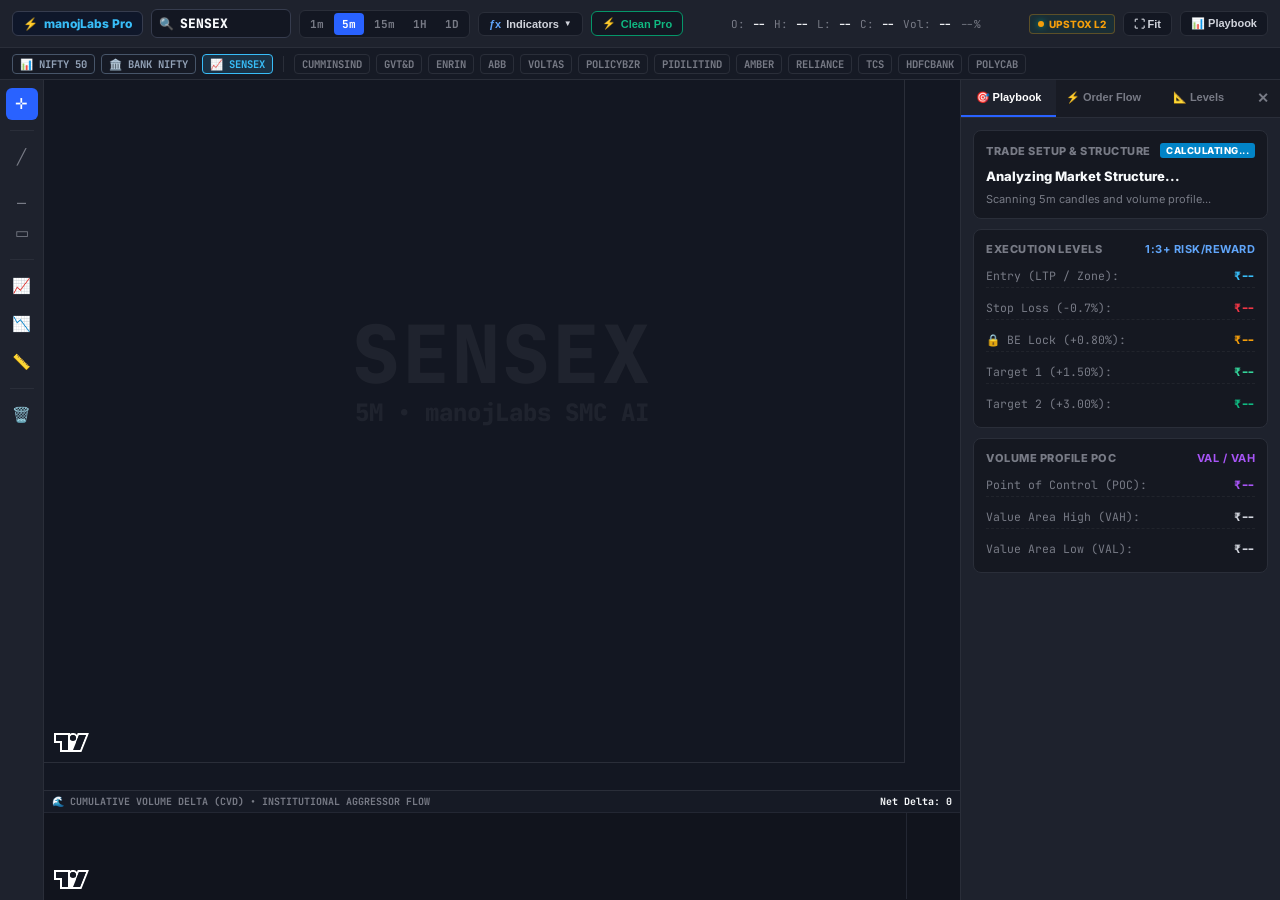
==== chart_studio.html @ b7834111 "fix(smc): align Fresh vs Tested order blocks across Stock Overview and Pro Studio" ====
<!DOCTYPE html>
<html lang="en">
<head>
  <meta charset="utf-8" />
  <meta name="viewport" content="width=device-width, initial-scale=1.0, maximum-scale=1.0, user-scalable=no" />
  <title>manojLabs | Pro Chart Studio (TradingView & Upstox SMC)</title>
  <link rel="preconnect" href="https://fonts.googleapis.com">
  <link rel="preconnect" href="https://fonts.gstatic.com" crossorigin>
  <link href="https://fonts.googleapis.com/css2?family=JetBrains+Mono:wght@400;500;600;700;800&family=Inter:wght@400;500;600;700;800&display=swap" rel="stylesheet">
  <script src="lightweight-charts.standalone.js"></script>
  <style>
    :root {
      --bg-canvas: #131722;
      --bg-panel: #1e222d;
      --bg-hover: #2a2e39;
      --border: #2a2e39;
      --border-light: #363c4e;
      --text-main: #d1d4dc;
      --text-muted: #787b86;
      --text-bright: #f8fafc;
      --green: #089981;
      --green-glow: rgba(8, 153, 129, 0.2);
      --red: #f23645;
      --red-glow: rgba(242, 54, 69, 0.2);
      --blue: #2962ff;
      --purple: #a855f7;
      --gold: #f59e0b;
      --font-mono: 'JetBrains Mono', monospace;
      --font-sans: 'Inter', -apple-system, BlinkMacSystemFont, sans-serif;
    }

    * { box-sizing: border-box; margin: 0; padding: 0; }
    html, body {
      width: 100%; height: 100%; overflow: hidden;
      background: var(--bg-canvas); color: var(--text-main);
      font-family: var(--font-sans); font-size: 12px;
      user-select: none;
    }

    /* ── Main App Layout ── */
    #app {
      display: flex; flex-direction: column; width: 100vw; height: 100vh;
    }

    /* ── Top Header Toolbar ── */
    header.studio-header {
      height: 48px; background: var(--bg-panel); border-bottom: 1px solid var(--border);
      display: flex; align-items: center; justify-content: space-between;
      padding: 0 12px; gap: 8px; flex-shrink: 0; z-index: 50;
    }
    .header-left, .header-mid, .header-right {
      display: flex; align-items: center; gap: 8px;
    }

    .brand-pill {
      display: flex; align-items: center; gap: 6px; padding: 4px 10px;
      background: #0f172a; border: 1px solid var(--border-light);
      border-radius: 6px; font-weight: 800; font-size: 12px; color: #38bdf8;
      cursor: pointer; text-decoration: none;
    }
    .brand-pill:hover { border-color: #38bdf8; }

    .symbol-box {
      position: relative; display: flex; align-items: center;
    }
    .symbol-input {
      background: #131722; border: 1px solid var(--border-light);
      border-radius: 6px; color: var(--text-bright); font-family: var(--font-mono);
      font-size: 13px; font-weight: 800; padding: 5px 10px 5px 28px; width: 140px;
      text-transform: uppercase; outline: none; transition: all 0.2s;
    }
    .symbol-input:focus { border-color: var(--blue); width: 170px; }
    .symbol-search-icon {
      position: absolute; left: 8px; color: var(--text-muted); font-size: 12px; pointer-events: none;
    }

    .timeframe-group {
      display: flex; align-items: center; background: #131722; border: 1px solid var(--border);
      border-radius: 6px; padding: 2px; gap: 2px;
    }
    .tf-btn {
      background: transparent; border: none; color: var(--text-muted);
      font-family: var(--font-mono); font-size: 11px; font-weight: 700;
      padding: 4px 8px; border-radius: 4px; cursor: pointer; transition: all 0.15s;
    }
    .tf-btn:hover { color: var(--text-bright); background: var(--bg-hover); }
    .tf-btn.active { color: #fff; background: var(--blue); }

    .indicator-dropdown-btn {
      background: #131722; border: 1px solid var(--border); border-radius: 6px;
      color: var(--text-main); font-weight: 700; font-size: 11px; padding: 5px 10px;
      cursor: pointer; display: flex; align-items: center; gap: 5px;
    }
    .indicator-dropdown-btn:hover { background: var(--bg-hover); color: #fff; }

    .clean-pro-btn {
      background: #131722; border: 1px solid #059669; border-radius: 6px;
      color: #10b981; font-weight: 800; font-size: 11px; padding: 5px 10px;
      cursor: pointer; display: flex; align-items: center; gap: 5px;
      transition: all 0.15s ease;
    }
    .clean-pro-btn:hover { background: rgba(16, 185, 129, 0.15); color: #34d399; }
    .clean-pro-btn.off { border-color: var(--border); color: var(--text-muted); }

    .ohlc-hud {
      font-family: var(--font-mono); font-size: 11px; color: var(--text-muted);
      display: flex; align-items: center; gap: 8px; white-space: nowrap;
    }
    .ohlc-hud span strong { color: var(--text-bright); font-weight: 600; }
    .ohlc-hud .chg.up { color: var(--green); }
    .ohlc-hud .chg.down { color: var(--red); }

    .upstox-badge {
      display: flex; align-items: center; gap: 5px; font-size: 10px; font-weight: 800;
      padding: 3px 8px; background: rgba(8, 153, 129, 0.1); border: 1px solid rgba(8, 153, 129, 0.3);
      color: var(--green); border-radius: 4px;
    }
    .pulse-dot {
      width: 6px; height: 6px; border-radius: 50%; background: var(--green);
      box-shadow: 0 0 6px var(--green); animation: pulse 2s infinite;
    }
    @keyframes pulse { 0% { opacity: 0.4; } 50% { opacity: 1; } 100% { opacity: 0.4; } }

    /* ── Quick Popular Pills Bar ── */
    .quick-bar {
      height: 32px; background: #161a25; border-bottom: 1px solid var(--border);
      display: flex; align-items: center; gap: 6px; padding: 0 12px; overflow-x: auto;
      scrollbar-width: none; flex-shrink: 0;
    }
    .quick-bar::-webkit-scrollbar { display: none; }
    .quick-pill {
      background: transparent; border: 1px solid var(--border); border-radius: 4px;
      color: var(--text-muted); font-size: 10.5px; font-weight: 700; padding: 2px 7px;
      cursor: pointer; white-space: nowrap; transition: all 0.15s; font-family: var(--font-mono);
    }
    .quick-pill:hover { background: var(--bg-hover); color: var(--text-bright); border-color: var(--border-light); }
    .quick-pill.active { background: rgba(41, 98, 255, 0.15); border-color: var(--blue); color: #60a5fa; }
    .quick-pill.index { border-color: #475569; color: #94a3b8; }
    .quick-pill.index.active { border-color: #38bdf8; color: #38bdf8; background: rgba(56, 189, 248, 0.15); }

    /* ── Studio Body (Left Tools | Center Chart | Right Sidebar) ── */
    .studio-body {
      display: flex; flex: 1; position: relative; overflow: hidden;
    }

    /* Left Drawing Toolbar (Exact TradingView style) */
    aside.drawing-toolbar {
      width: 44px; background: var(--bg-panel); border-right: 1px solid var(--border);
      display: flex; flex-direction: column; align-items: center; padding: 8px 0; gap: 6px;
      flex-shrink: 0; z-index: 30;
    }
    .tool-btn {
      width: 32px; height: 32px; border-radius: 6px; background: transparent; border: none;
      color: var(--text-muted); display: flex; align-items: center; justify-content: center;
      cursor: pointer; font-size: 15px; transition: all 0.15s; position: relative;
    }
    .tool-btn:hover { background: var(--bg-hover); color: var(--text-bright); }
    .tool-btn.active { background: var(--blue); color: #fff; }
    .tool-btn[title]:hover::after {
      content: attr(title); position: absolute; left: 42px; background: #0f172a;
      color: #fff; font-size: 10px; font-weight: 600; padding: 4px 8px; border-radius: 4px;
      border: 1px solid var(--border-light); white-space: nowrap; z-index: 100;
      pointer-events: none; box-shadow: 0 4px 12px rgba(0,0,0,0.5);
    }
    .tool-divider {
      width: 24px; height: 1px; background: var(--border); margin: 4px 0;
    }

    /* Center Chart Viewport */
    main.chart-stage {
      flex: 1; display: flex; flex-direction: column; position: relative; overflow: hidden;
      background: var(--bg-canvas);
    }
    #tvChartContainer {
      flex: 1; position: relative; width: 100%; height: 100%;
    }
    #smcCanvasOverlay {
      position: absolute; top: 0; left: 0; width: 100%; height: 100%;
      pointer-events: none; z-index: 15;
    }
    #drawingsCanvasOverlay {
      position: absolute; top: 0; left: 0; width: 100%; height: 100%;
      z-index: 20; pointer-events: none;
    }
    #drawingsCanvasOverlay.active-drawing {
      pointer-events: auto; cursor: crosshair;
    }

    /* High-Conviction Demand Fresh Trade Playbook Bar (Institutional) */
    .chart-playbook-banner {
      margin: 6px 12px 2px 12px;
      padding: 6px 12px;
      background: linear-gradient(90deg, rgba(6, 78, 59, 0.45) 0%, rgba(6, 95, 70, 0.25) 100%);
      border: 1px solid rgba(16, 185, 129, 0.5);
      border-radius: 6px;
      font-size: 11px;
      color: #6ee7b7;
      display: flex;
      align-items: center;
      justify-content: space-between;
      flex-wrap: wrap;
      gap: 8px;
      box-shadow: 0 2px 6px rgba(0, 0, 0, 0.3);
      flex-shrink: 0;
      z-index: 25;
    }
    .chart-playbook-banner.bearish {
      background: linear-gradient(90deg, rgba(127, 29, 29, 0.45) 0%, rgba(153, 27, 27, 0.25) 100%);
      border-color: rgba(239, 68, 68, 0.5);
      color: #fca5a5;
    }
    .playbook-title-box {
      display: flex;
      align-items: center;
      gap: 8px;
      font-size: 11px;
    }
    .playbook-badge-grid {
      display: flex;
      align-items: center;
      gap: 6px;
      font-weight: 700;
      font-family: var(--font-mono);
      font-size: 11px;
      flex-wrap: wrap;
    }
    .playbook-pill {
      display: inline-flex;
      align-items: center;
      padding: 2.5px 8px;
      border-radius: 4px;
      font-size: 10.5px;
      white-space: nowrap;
      user-select: none;
    }
    .playbook-pill.entry { background: rgba(16, 185, 129, 0.2); color: #34d399; border: 1px solid rgba(16, 185, 129, 0.5); font-weight: 800; }
    .playbook-pill.sl { background: rgba(239, 68, 68, 0.2); color: #f87171; border: 1px solid rgba(239, 68, 68, 0.5); font-weight: 800; }
    .playbook-pill.be { background: rgba(59, 130, 246, 0.2); color: #93c5fd; border: 1px solid rgba(59, 130, 246, 0.5); font-weight: 800; }
    .playbook-pill.t1 { background: rgba(16, 185, 129, 0.25); color: #6ee7b7; border: 1px solid rgba(16, 185, 129, 0.6); font-weight: 800; }
    .playbook-pill.t2 { background: rgba(168, 85, 247, 0.2); color: #d8b4fe; border: 1px solid rgba(168, 85, 247, 0.5); font-weight: 800; }

    /* Sub-Chart CVD Panel */
    #cvdContainer {
      height: 110px; border-top: 1px solid var(--border); background: #11141d;
      position: relative; display: flex; flex-direction: column; flex-shrink: 0;
    }
    .cvd-header {
      height: 22px; padding: 0 8px; background: #161a25; border-bottom: 1px solid #232733;
      display: flex; align-items: center; justify-content: space-between; font-size: 10px;
      font-weight: 700; color: var(--text-muted); font-family: var(--font-mono);
    }
    #cvdChart { flex: 1; position: relative; }

    /* Watermark on Chart */
    .chart-watermark {
      position: absolute; top: 40%; left: 50%; transform: translate(-50%, -50%);
      pointer-events: none; text-align: center; z-index: 5; opacity: 0.05;
      font-weight: 900; font-family: var(--font-mono); color: #fff;
    }
    .chart-watermark .symbol-wm { font-size: 80px; letter-spacing: 2px; }
    .chart-watermark .sub-wm { font-size: 24px; margin-top: -10px; }

    /* Right Studio Sidebar (Playbook, Footprint, Option Chain) */
    aside.studio-sidebar {
      width: 320px; background: var(--bg-panel); border-left: 1px solid var(--border);
      display: flex; flex-direction: column; flex-shrink: 0; z-index: 30; transition: width 0.2s ease;
    }
    aside.studio-sidebar.collapsed { width: 0; overflow: hidden; border-left: none; }

    .sidebar-tabs {
      height: 38px; display: flex; border-bottom: 1px solid var(--border);
      background: #181b24; flex-shrink: 0;
    }
    .sidebar-tab-btn {
      flex: 1; background: transparent; border: none; color: var(--text-muted);
      font-size: 11px; font-weight: 700; cursor: pointer; display: flex;
      align-items: center; justify-content: center; gap: 5px; border-bottom: 2px solid transparent;
      transition: all 0.15s;
    }
    .sidebar-tab-btn:hover { color: var(--text-bright); background: rgba(255,255,255,0.02); }
    .sidebar-tab-btn.active { color: #fff; border-bottom-color: var(--blue); background: var(--bg-panel); }

    .sidebar-content {
      flex: 1; overflow-y: auto; padding: 12px; display: flex; flex-direction: column; gap: 12px;
    }

    /* Playbook Cards */
    .playbook-card {
      background: #151821; border: 1px solid var(--border); border-radius: 8px;
      padding: 12px; display: flex; flex-direction: column; gap: 8px;
    }
    .card-title {
      font-size: 11px; font-weight: 800; color: var(--text-muted);
      text-transform: uppercase; letter-spacing: 0.5px; display: flex;
      justify-content: space-between; align-items: center;
    }
    .level-row {
      display: flex; justify-content: space-between; align-items: center;
      padding: 4px 0; font-family: var(--font-mono); font-size: 11.5px;
      border-bottom: 1px dashed rgba(255,255,255,0.05);
    }
    .level-row:last-child { border-bottom: none; }
    .level-lbl { color: var(--text-muted); }
    .level-val { font-weight: 800; }
    .level-val.entry { color: #38bdf8; }
    .level-val.sl { color: var(--red); }
    .level-val.be { color: #f59e0b; }
    .level-val.t1 { color: #34d399; }
    .level-val.t2 { color: #10b981; }

    /* Modals & Dropdown Popups */
    .dropdown-menu {
      position: absolute; top: 48px; background: #1e222d; border: 1px solid var(--border-light);
      border-radius: 8px; box-shadow: 0 8px 24px rgba(0,0,0,0.6); padding: 8px;
      display: none; flex-direction: column; gap: 4px; z-index: 100; min-width: 220px;
    }
    .dropdown-menu.show { display: flex; }
    .dropdown-item {
      padding: 8px 10px; border-radius: 5px; display: flex; align-items: center;
      justify-content: space-between; color: var(--text-main); font-size: 11.5px;
      cursor: pointer; transition: background 0.15s;
    }
    .dropdown-item:hover { background: var(--bg-hover); color: #fff; }
    .dropdown-item input[type="checkbox"] { accent-color: var(--blue); cursor: pointer; }

    /* Floating Overlay Badges & Range Box Legend */
    .range-high-tag, .range-low-tag {
      position: absolute; right: 60px; font-family: var(--font-mono); font-size: 10px;
      font-weight: 800; padding: 2px 6px; border-radius: 3px; pointer-events: none;
      z-index: 25;
    }
    .range-high-tag { background: rgba(245, 158, 11, 0.2); color: #fbbf24; border: 1px solid #f59e0b; }
    .range-low-tag { background: rgba(245, 158, 11, 0.2); color: #fbbf24; border: 1px solid #f59e0b; }

    /* ── Mobile & Tablet Backdrop ── */
    .sidebar-backdrop {
      display: none;
      position: fixed;
      inset: 0;
      background: rgba(0, 0, 0, 0.65);
      backdrop-filter: blur(2px);
      -webkit-backdrop-filter: blur(2px);
      z-index: 95;
      transition: opacity 0.2s ease;
    }
    .sidebar-backdrop.active {
      display: block;
    }

    /* ── Tablet & Mobile Responsive Design ── */
    @media (max-width: 1024px) {
      /* Tablets (iPad, iPad Mini, Android Tablets) */
      aside.studio-sidebar {
        position: fixed;
        right: 0;
        top: 0;
        bottom: 0;
        width: 320px;
        max-width: 85vw;
        box-shadow: -10px 0 30px rgba(0, 0, 0, 0.85);
        z-index: 100;
        transform: translateX(0);
        transition: transform 0.25s cubic-bezier(0.16, 1, 0.3, 1);
      }
      aside.studio-sidebar.collapsed {
        transform: translateX(100%);
        width: 320px;
      }
      .ohlc-hud {
        font-size: 10.5px;
        gap: 6px;
      }
      main.chart-stage {
        width: 100%;
      }
    }

    @media (max-width: 768px) {
      /* Mobile Phones (iPhone, Samsung Galaxy, Pixel) */
      header.studio-header {
        height: auto;
        padding: 6px 10px;
        gap: 6px;
      }
      .brand-pill span:last-child {
        display: none; /* Show only ⚡ icon */
      }
      .symbol-box {
        flex: 1;
        max-width: 125px;
      }
      .symbol-input {
        width: 100%;
        padding: 4px 8px 4px 26px;
        font-size: 12px;
      }
      .symbol-input:focus {
        width: 100%;
      }
      .timeframe-group {
        gap: 1px;
      }
      .tf-btn {
        padding: 3px 6px;
        font-size: 10.5px;
      }
      .header-mid {
        display: none; /* Hide HUD to prevent collision on mobile */
      }
      .upstox-badge span:last-child {
        display: none; /* Show only green pulse dot */
      }
      .upstox-badge {
        padding: 3px 6px;
      }
      .header-btn {
        padding: 3px 8px;
        font-size: 11px;
      }

      /* Hide left drawing toolbar on phones to give 100% width to candles */
      aside.drawing-toolbar {
        display: none !important;
      }

      /* Ticker bar horizontal touch scroll */
      .quick-bar {
        height: 32px;
        padding: 0 8px;
        gap: 5px;
        -webkit-overflow-scrolling: touch;
      }
      .quick-pill {
        font-size: 10px;
        padding: 2px 6px;
      }

      /* Compact playbook top banner on mobile */
      .chart-playbook-banner {
        margin: 4px 8px 2px 8px;
        padding: 5px 8px;
        font-size: 10px;
        gap: 5px;
      }
      .playbook-title-box {
        font-size: 10.5px;
        gap: 4px;
      }
      .playbook-badge-grid {
        gap: 4px;
        font-size: 10px;
      }
      .playbook-pill {
        font-size: 9.5px;
        padding: 2px 5px;
      }

      /* Compact CVD sub-chart */
      #cvdContainer {
        height: 75px;
      }

      /* Sidebar full slideover on mobile */
      aside.studio-sidebar {
        width: 100%;
        max-width: 320px;
      }
    }

    @media (max-width: 480px) {
      /* Extra small mobile screens (iPhone SE, compact phones) */
      .timeframe-group .tf-btn:not([data-tf="5m"]):not([data-tf="15m"]):not([data-tf="1H"]) {
        display: none;
      }
      #btnIndicatorsMenu span:nth-child(2) {
        display: none;
      }
      .chart-playbook-banner {
        flex-direction: column;
        align-items: flex-start;
      }
    }
  </style>
</head>
<body>
<div id="app">
  <!-- Top Header Toolbar -->
  <header class="studio-header">
    <div class="header-left">
      <a href="/MLAIStockV2.html" class="brand-pill" title="Return to Dashboard">
        <span>⚡</span>
        <span>manojLabs Pro</span>
      </a>

      <!-- Symbol Search Box -->
      <div class="symbol-box">
        <span class="symbol-search-icon">🔍</span>
        <input type="text" id="symbolInput" class="symbol-input" value="SENSEX" placeholder="Search Symbol..." />
      </div>

      <!-- Timeframe Group -->
      <div class="timeframe-group">
        <button class="tf-btn" data-tf="1m">1m</button>
        <button class="tf-btn active" data-tf="5m">5m</button>
        <button class="tf-btn" data-tf="15m">15m</button>
        <button class="tf-btn" data-tf="1H">1H</button>
        <button class="tf-btn" data-tf="1D">1D</button>
      </div>

      <!-- Indicators Toggle Button -->
      <div style="position:relative;">
        <button class="indicator-dropdown-btn" id="btnIndicatorsMenu">
          <span style="color:#60a5fa; font-weight:800;">ƒx</span>
          <span>Indicators</span>
          <span style="font-size:8px;">▼</span>
        </button>
        <div class="dropdown-menu" id="indicatorsMenu">
          <div style="font-size:10px; font-weight:800; color:var(--text-muted); padding:4px 6px; text-transform:uppercase;">Institutional Overlays</div>
          <label class="dropdown-item">
            <span>🎯 Demand & Bear OB Zones</span>
            <input type="checkbox" id="chkShowSMC" checked />
          </label>
          <label class="dropdown-item">
            <span>📐 Fair Value Gaps (50% CE)</span>
            <input type="checkbox" id="chkShowFVG" checked />
          </label>
          <label class="dropdown-item">
            <span>📊 Volume Profile & POC Line</span>
            <input type="checkbox" id="chkShowPOC" checked />
          </label>
          <label class="dropdown-item">
            <span>🏷️ Range High/Low & ① Markers</span>
            <input type="checkbox" id="chkShowRange" checked />
          </label>
          <label class="dropdown-item">
            <span>🌊 Cumulative Volume Delta (CVD)</span>
            <input type="checkbox" id="chkShowCVD" checked />
          </label>
          <label class="dropdown-item">
            <span>📈 VWAP & EMA (9 / 21)</span>
            <input type="checkbox" id="chkShowEma" checked />
          </label>
        </div>
      </div>

      <!-- Clean Pro Mode Toggle Button -->
      <button class="clean-pro-btn" id="btnCleanPro" title="Toggle Clean Pro View (Eliminates overlapping badges & dead zones for high clarity execution)">
        <span>⚡</span>
        <span>Clean Pro</span>
      </button>
    </div>

    <!-- Center Live OHLC HUD -->
    <div class="header-mid">
      <div class="ohlc-hud" id="chartHud">
        <span id="hudTimeSpan" style="color:#38bdf8; font-weight:700; margin-right:4px; display:none;"><span id="hudTime">--</span></span>
        <span>O: <strong id="hudO">--</strong></span>
        <span>H: <strong id="hudH">--</strong></span>
        <span>L: <strong id="hudL">--</strong></span>
        <span>C: <strong id="hudC">--</strong></span>
        <span>Vol: <strong id="hudV">--</strong></span>
        <span class="chg" id="hudChg">--%</span>
      </div>
    </div>

    <!-- Right Controls -->
    <div class="header-right">
      <div class="upstox-badge" title="Connected to Upstox Level-2 Market Feed">
        <span class="pulse-dot"></span>
        <span>UPSTOX L2</span>
      </div>
      <button class="indicator-dropdown-btn" id="btnFitChart" title="Fit Entire Visible View">⛶ Fit</button>
      <button class="indicator-dropdown-btn" id="btnToggleSidebar" title="Toggle Institutional Playbook Drawer">📊 Playbook</button>
    </div>
  </header>

  <!-- Popular Quick Ticker Pills Bar -->
  <div class="quick-bar" id="quickBar">
    <button class="quick-pill index" data-sym="NIFTY50">📊 NIFTY 50</button>
    <button class="quick-pill index" data-sym="BANKNIFTY">🏛️ BANK NIFTY</button>
    <button class="quick-pill index active" data-sym="SENSEX">📈 SENSEX</button>
    <span style="width:1px; height:16px; background:var(--border); margin:0 4px;"></span>
    <button class="quick-pill" data-sym="CUMMINSIND">CUMMINSIND</button>
    <button class="quick-pill" data-sym="GVT&D">GVT&D</button>
    <button class="quick-pill" data-sym="ENRIN">ENRIN</button>
    <button class="quick-pill" data-sym="ABB">ABB</button>
    <button class="quick-pill" data-sym="VOLTAS">VOLTAS</button>
    <button class="quick-pill" data-sym="POLICYBZR">POLICYBZR</button>
    <button class="quick-pill" data-sym="PIDILITIND">PIDILITIND</button>
    <button class="quick-pill" data-sym="AMBER">AMBER</button>
    <button class="quick-pill" data-sym="RELIANCE">RELIANCE</button>
    <button class="quick-pill" data-sym="TCS">TCS</button>
    <button class="quick-pill" data-sym="HDFCBANK">HDFCBANK</button>
    <button class="quick-pill" data-sym="POLYCAB">POLYCAB</button>
  </div>

  <!-- Studio Main Work Area -->
  <div class="studio-body">
    <!-- Left Drawing Toolbar -->
    <aside class="drawing-toolbar" id="drawingToolbar">
      <button class="tool-btn active" data-tool="cursor" title="Cursor / Crosshair (V)">✛</button>
      <div class="tool-divider"></div>
      <button class="tool-btn" data-tool="trendline" title="Trendline Tool (Alt+T)">╱</button>
      <button class="tool-btn" data-tool="ray" title="Horizontal Ray / Level (Alt+H)">⎯</button>
      <button class="tool-btn" data-tool="box" title="Order Block / Zone Box (Alt+B)">▭</button>
      <div class="tool-divider"></div>
      <button class="tool-btn" data-tool="rr_long" title="Long Risk/Reward Calculator">📈</button>
      <button class="tool-btn" data-tool="rr_short" title="Short Risk/Reward Calculator">📉</button>
      <button class="tool-btn" data-tool="ruler" title="Measure Ruler (Shift+Click)">📏</button>
      <div class="tool-divider"></div>
      <button class="tool-btn" id="btnClearDrawings" title="Clear All Drawings">🗑️</button>
    </aside>

    <!-- Center Chart Canvas Stage -->
    <main class="chart-stage">
      <!-- High-Conviction Trade Playbook Bar -->
      <div id="studioPlaybookBanner" class="chart-playbook-banner" style="display:none;">
        <div class="playbook-title-box">
          <span style="font-size:15px;" id="spbIcon">🎯</span>
          <span><strong id="spbTitle">TOP 10 DEMAND FRESH PLAYBOOK:</strong> <span id="spbZoneDesc">Demand Zone ₹4240.00-₹4271.10 (Fresh)</span></span>
        </div>
        <div class="playbook-badge-grid">
          <span id="spbEntry" class="playbook-pill entry">Entry: ₹--</span>
          <span id="spbSl" class="playbook-pill sl">SL: ₹-- (-0.7%)</span>
          <span id="spbBeLock" class="playbook-pill be" title="When MFE reaches +0.80%, move SL to Cost (Breakeven)">🔒 BE Lock: ₹-- (+0.8%)</span>
          <span id="spbT1" class="playbook-pill t1">T1: ₹-- (+1.5%)</span>
          <span id="spbT2" class="playbook-pill t2">T2: ₹-- (+3.8%)</span>
        </div>
      </div>

      <!-- Chart Wrapper for Viewport & Canvas Overlays -->
      <div id="chartViewportWrapper" style="flex:1; position:relative; width:100%; min-height:0; overflow:hidden;">
        <!-- Watermark Background -->
        <div class="chart-watermark" id="chartWatermark">
          <div class="symbol-wm" id="wmSymbol">SENSEX</div>
          <div class="sub-wm" id="wmTf">5 MINUTE • manojLabs SMC</div>
        </div>

        <!-- Main Candlestick Chart Container -->
        <div id="tvChartContainer" style="width:100%; height:100%;"></div>

        <!-- Canvas Overlay for Automated SMC Zones & Range Markers -->
        <canvas id="smcCanvasOverlay"></canvas>

        <!-- Canvas Overlay for User Manual Drawings -->
        <canvas id="drawingsCanvasOverlay"></canvas>
      </div>

      <!-- Sub-Chart CVD Panel -->
      <div id="cvdContainer">
        <div class="cvd-header">
          <span>🌊 CUMULATIVE VOLUME DELTA (CVD) • INSTITUTIONAL AGGRESSOR FLOW</span>
          <span id="cvdDeltaVal" style="color:var(--text-bright);">Net Delta: 0</span>
        </div>
        <div id="cvdChart"></div>
      </div>
    </main>

    <!-- Backdrop for Mobile & Tablet Slideout Sidebar -->
    <div id="sidebarBackdrop" class="sidebar-backdrop"></div>

    <!-- Right Studio Sidebar (Playbook, Depth & Levels) -->
    <aside class="studio-sidebar" id="studioSidebar">
      <div class="sidebar-tabs">
        <button class="sidebar-tab-btn active" data-tab="playbook">🎯 Playbook</button>
        <button class="sidebar-tab-btn" data-tab="footprint">⚡ Order Flow</button>
        <button class="sidebar-tab-btn" data-tab="levels">📐 Levels</button>
        <button class="sidebar-tab-btn close-btn" id="btnCloseSidebar" title="Close Sidebar" style="flex:0 0 34px; font-size:14px; color:var(--text-muted); cursor:pointer;">✕</button>
      </div>

      <div class="sidebar-content" id="sidebarContent">
        <!-- Playbook Tab Content -->
        <div id="tabContentPlaybook" style="display:flex; flex-direction:column; gap:10px;">
          <div class="playbook-card">
            <div class="card-title">
              <span>Trade Setup & Structure</span>
              <span id="pbStatusBadge" style="background:#0284c7; color:#fff; font-size:9.5px; padding:2px 6px; border-radius:3px;">CALCULATING...</span>
            </div>
            <div style="font-size:13px; font-weight:800; color:var(--text-bright); margin-top:2px;" id="pbSetupName">
              Analyzing Market Structure...
            </div>
            <div style="font-size:11px; color:var(--text-muted);" id="pbSetupDesc">
              Scanning 5m candles and volume profile...
            </div>
          </div>

          <div class="playbook-card">
            <div class="card-title">
              <span>Execution Levels</span>
              <span style="color:#60a5fa; font-weight:700;">1:3+ Risk/Reward</span>
            </div>
            <div class="level-row">
              <span class="level-lbl">Entry (LTP / Zone):</span>
              <span class="level-val entry" id="pbEntry">₹--</span>
            </div>
            <div class="level-row">
              <span class="level-lbl">Stop Loss (-0.7%):</span>
              <span class="level-val sl" id="pbSl">₹--</span>
            </div>
            <div class="level-row">
              <span class="level-lbl">🔒 BE Lock (+0.80%):</span>
              <span class="level-val be" id="pbBe">₹--</span>
            </div>
            <div class="level-row">
              <span class="level-lbl">Target 1 (+1.50%):</span>
              <span class="level-val t1" id="pbT1">₹--</span>
            </div>
            <div class="level-row">
              <span class="level-lbl">Target 2 (+3.00%):</span>
              <span class="level-val t2" id="pbT2">₹--</span>
            </div>
          </div>

          <div class="playbook-card">
            <div class="card-title">
              <span>Volume Profile POC</span>
              <span id="pbPocBadge" style="color:var(--purple); font-weight:700;">VAL / VAH</span>
            </div>
            <div class="level-row">
              <span class="level-lbl">Point of Control (POC):</span>
              <span class="level-val" style="color:var(--purple);" id="pbPocVal">₹--</span>
            </div>
            <div class="level-row">
              <span class="level-lbl">Value Area High (VAH):</span>
              <span class="level-val" id="pbVahVal">₹--</span>
            </div>
            <div class="level-row">
              <span class="level-lbl">Value Area Low (VAL):</span>
              <span class="level-val" id="pbValVal">₹--</span>
            </div>
          </div>
        </div>

        <!-- Footprint Tab Content -->
        <div id="tabContentFootprint" style="display:none; flex-direction:column; gap:10px;">
          <div class="playbook-card">
            <div class="card-title">
              <span>Level-2 Aggressor Delta</span>
              <span id="fpDeltaBadge" style="color:#38bdf8;">Neutral</span>
            </div>
            <div style="font-size:11px; color:var(--text-muted); line-height:1.4;" id="fpDescription">
              Live bid/ask volume distribution aggregated via Upstox Level-2 tick stream.
            </div>
          </div>
        </div>

        <!-- Levels Tab Content -->
        <div id="tabContentLevels" style="display:none; flex-direction:column; gap:10px;">
          <div class="playbook-card">
            <div class="card-title">Prior Session Anchors</div>
            <div class="level-row"><span class="level-lbl">Prior Day High (PDH):</span><span class="level-val" id="lvlPdh">₹--</span></div>
            <div class="level-row"><span class="level-lbl">Prior Day Low (PDL):</span><span class="level-val" id="lvlPdl">₹--</span></div>
            <div class="level-row"><span class="level-lbl">Prior Month High (PMH):</span><span class="level-val" id="lvlPmh">₹--</span></div>
            <div class="level-row"><span class="level-lbl">Prior Month Low (PML):</span><span class="level-val" id="lvlPml">₹--</span></div>
          </div>
        </div>
      </div>
    </aside>
  </div>
</div>

<script>
  /* ═══════════════════════════════════════════════════════════════════
     PRO CHART STUDIO JAVASCRIPT ENGINE (Upstox L2 + TV v4 + 120Hz SMC)
     ═══════════════════════════════════════════════════════════════════ */

  let _symbol = "SENSEX";
  let _timeframe = "5m";
  let _chart = null;
  let _candleSeries = null;
  let _volumeSeries = null;
  let _cvdChart = null;
  let _cvdSeries = null;

  // Active Data State
  let _activeCandles = [];
  let _activeSMC = { order_blocks: [], fvg: [], poc: null, vah: null, val: null, range_high: null, range_low: null };
  let _priceLines = []; // Native LightweightCharts PriceLines (Zero-Lag 120Hz)

  // Drawing Tools State
  let _activeDrawingTool = "cursor";
  let _userDrawings = [];
  let _drawingState = null;

  // Display Toggles
  let _showSMC = true;
  let _showFVG = true;
  let _showPOC = true;
  let _showRange = true;
  let _showCVD = true;
  let _cleanProMode = localStorage.getItem("agy_clean_pro_mode") !== "false";
  let _lastNativeArgs = null; // Cached args for instant re-render on toggle

  // 120Hz High Refresh Rate Canvas Caches & RAF Throttle
  let _smcRaf = null;
  let _drawRaf = null;
  let _cachedW = 0;
  let _cachedH = 0;
  let _lastUserInteraction = 0;
  let _isSyncingRange = false;

  // WebSocket Live Stream Client
  let _ws = null;
  let _wsHeartbeat = null;

  function scheduleSmcRender() {
    if (_smcRaf) return;
    _smcRaf = requestAnimationFrame(() => {
      _smcRaf = null;
      renderSmcCanvas();
    });
  }

  function scheduleDrawRender() {
    if (_drawRaf) return;
    _drawRaf = requestAnimationFrame(() => {
      _drawRaf = null;
      renderDrawings();
    });
  }

  /* ── 1. Initialize Chart Engine (LightweightCharts v4.2.1) ── */
  function initStudioChart() {
    const container = document.getElementById("tvChartContainer");
    if (!container || _chart) return;

    const rect = container.getBoundingClientRect();
    _cachedW = rect.width || container.clientWidth || 1000;
    _cachedH = rect.height || container.clientHeight || 600;

    _chart = LightweightCharts.createChart(container, {
      width: _cachedW,
      height: _cachedH,
      layout: {
        background: { type: 'solid', color: '#131722' },
        textColor: '#787b86',
        fontSize: 11,
        fontFamily: "'JetBrains Mono', -apple-system, monospace",
      },
      localization: {
        locale: 'en-IN',
        dateFormat: 'dd MMM yyyy',
        timeFormatter: (timestamp) => {
          const ts = typeof timestamp === 'number' ? timestamp : (timestamp && timestamp.timestamp ? timestamp.timestamp : 0);
          const d = new Date(ts * 1000);
          const dateStr = d.toLocaleDateString('en-IN', {
            timeZone: 'Asia/Kolkata',
            day: '2-digit',
            month: 'short',
          });
          const timeStr = d.toLocaleTimeString('en-IN', {
            timeZone: 'Asia/Kolkata',
            hour: '2-digit',
            minute: '2-digit',
            hour12: true,
          });
          return `${dateStr} ${timeStr}`;
        },
      },
      grid: {
        vertLines: { color: "#1e222d", style: 1 },
        horzLines: { color: "#1e222d", style: 1 },
      },
      crosshair: {
        mode: LightweightCharts.CrosshairMode.Normal,
      },
      rightPriceScale: {
        borderColor: "#2a2e39",
        scaleMargins: { top: 0.08, bottom: 0.18 },
        autoScale: true,
      },
      timeScale: {
        borderColor: "#2a2e39",
        timeVisible: true,
        secondsVisible: false,
        minBarSpacing: 0.05,
        rightOffset: 12,
        barSpacing: 7,
        fixLeftEdge: false,
        fixRightEdge: false,
        tickMarkFormatter: (time, tickMarkType) => {
          const d = new Date(time * 1000);
          const timeStr = d.toLocaleTimeString('en-IN', { timeZone: 'Asia/Kolkata', hour: '2-digit', minute: '2-digit', hour12: false });
          const dateStr = d.toLocaleDateString('en-IN', { timeZone: 'Asia/Kolkata', day: '2-digit', month: 'short' });
          if (tickMarkType <= 2 || timeStr === '09:15') return `${dateStr} ${timeStr}`;
          return timeStr;
        },
      },
    });

    _candleSeries = _chart.addCandlestickSeries({
      upColor: "#089981",
      downColor: "#f23645",
      borderUpColor: "#089981",
      borderDownColor: "#f23645",
      wickUpColor: "#089981",
      wickDownColor: "#f23645",
    });

    // Volume histogram on bottom 15%
    _volumeSeries = _chart.addHistogramSeries({
      priceFormat: { type: 'volume' },
      priceScaleId: 'studio_vol_scale',
      lastValueVisible: false,
      priceLineVisible: false,
    });
    _chart.priceScale('studio_vol_scale').applyOptions({
      scaleMargins: { top: 0.85, bottom: 0.0 },
    });

    // Crosshair HUD
    _chart.subscribeCrosshairMove(param => {
      if (!param || !param.time || !param.seriesData) return;
      const c = param.seriesData.get(_candleSeries);
      const v = param.seriesData.get(_volumeSeries);
      if (param.time) {
        const d = new Date(param.time * 1000);
        const timeStr = d.toLocaleTimeString('en-IN', {
          timeZone: 'Asia/Kolkata',
          hour: '2-digit',
          minute: '2-digit',
          hour12: true,
        });
        const dateStr = d.toLocaleDateString('en-IN', {
          timeZone: 'Asia/Kolkata',
          day: '2-digit',
          month: 'short',
        });
        const hudT = document.getElementById("hudTime");
        const hudTSpan = document.getElementById("hudTimeSpan");
        if (hudT && hudTSpan) {
          hudT.textContent = `${dateStr} ${timeStr}`;
          hudTSpan.style.display = 'inline';
        }
      }
      if (c) {
        document.getElementById("hudO").textContent = c.open.toFixed(2);
        document.getElementById("hudH").textContent = c.high.toFixed(2);
        document.getElementById("hudL").textContent = c.low.toFixed(2);
        document.getElementById("hudC").textContent = c.close.toFixed(2);
        const pChg = ((c.close - c.open) / c.open) * 100;
        const hudChg = document.getElementById("hudChg");
        hudChg.textContent = `${pChg >= 0 ? '+' : ''}${pChg.toFixed(2)}%`;
        hudChg.className = `chg ${pChg >= 0 ? 'up' : 'down'}`;
      }
      if (v) {
        document.getElementById("hudV").textContent = v.value ? (v.value > 1000 ? `${(v.value/1000).toFixed(1)}k` : v.value) : '--';
      }
    });

    // ── CVD Sub-chart Engine ──
    const cvdContainer = document.getElementById("cvdChart");
    if (cvdContainer) {
      _cvdChart = LightweightCharts.createChart(cvdContainer, {
        width: _cachedW,
        height: 86,
        layout: { background: { type: 'solid', color: '#11141d' }, textColor: '#64748b', fontSize: 10, fontFamily: "'JetBrains Mono', monospace" },
        localization: {
          locale: 'en-IN',
          dateFormat: 'dd MMM yyyy',
          timeFormatter: (timestamp) => {
            const ts = typeof timestamp === 'number' ? timestamp : (timestamp && timestamp.timestamp ? timestamp.timestamp : 0);
            const d = new Date(ts * 1000);
            const dateStr = d.toLocaleDateString('en-IN', { timeZone: 'Asia/Kolkata', day: '2-digit', month: 'short' });
            const timeStr = d.toLocaleTimeString('en-IN', { timeZone: 'Asia/Kolkata', hour: '2-digit', minute: '2-digit', hour12: true });
            return `${dateStr} ${timeStr}`;
          },
        },
        grid: { vertLines: { color: '#161a25' }, horzLines: { color: '#161a25' } },
        timeScale: { visible: false },
        rightPriceScale: { borderColor: '#232733', scaleMargins: { top: 0.1, bottom: 0.1 } },
      });
      _cvdSeries = _cvdChart.addAreaSeries({
        lineColor: '#2563eb', topColor: 'rgba(37,99,235,0.25)', bottomColor: 'rgba(37,99,235,0.02)', lineWidth: 2,
      });

      // Synchronize visible range with anti-recursion lock
      _chart.timeScale().subscribeVisibleLogicalRangeChange(range => {
        if (_isSyncingRange || !_cvdChart || !range) return;
        _isSyncingRange = true;
        try { _cvdChart.timeScale().setVisibleLogicalRange(range); } catch(e) {}
        _isSyncingRange = false;
        scheduleSmcRender();
        scheduleDrawRender();
      });
      _cvdChart.timeScale().subscribeVisibleLogicalRangeChange(range => {
        if (_isSyncingRange || !_chart || !range) return;
        _isSyncingRange = true;
        try { _chart.timeScale().setVisibleLogicalRange(range); } catch(e) {}
        _isSyncingRange = false;
      });
    }

    _chart.timeScale().subscribeVisibleTimeRangeChange(() => {
      scheduleSmcRender();
      scheduleDrawRender();
    });

    // High-refresh drag listener: redraw overlays on pointer drag
    container.addEventListener("pointermove", (e) => {
      if (e.buttons > 0) {
        scheduleSmcRender();
        scheduleDrawRender();
      }
    }, { passive: true });

    // Responsive Resize Observer
    const ro = new ResizeObserver(entries => {
      if (!entries || !entries.length) return;
      const cr = entries[0].contentRect;
      if (cr.width > 50 && cr.height > 50) {
        _cachedW = cr.width;
        _cachedH = cr.height;
        _chart.applyOptions({ width: _cachedW, height: _cachedH });
        if (_cvdChart) _cvdChart.applyOptions({ width: _cachedW });
        scheduleSmcRender();
        scheduleDrawRender();
      }
    });
    ro.observe(container);

    // Track active mouse interaction to prevent zoom auto-snapping
    container.addEventListener("mousedown", () => { _lastUserInteraction = Date.now(); }, { passive: true });
    container.addEventListener("wheel", () => { _lastUserInteraction = Date.now(); scheduleSmcRender(); }, { passive: true });
    container.addEventListener("touchstart", () => { _lastUserInteraction = Date.now(); }, { passive: true });

    // Fit button & Double-click to reset price scale autoScale & fit
    const resetChartFit = () => {
      if (_chart) {
        _chart.priceScale('right').applyOptions({ autoScale: true });
        _chart.priceScale('studio_vol_scale').applyOptions({ autoScale: true });
        _chart.timeScale().fitContent();
        scheduleSmcRender();
        scheduleDrawRender();
      }
    };
    document.getElementById("btnFitChart")?.addEventListener("click", resetChartFit);
    container.addEventListener("dblclick", resetChartFit);

    // Initialize User Drawing Overlay Events
    initDrawingEvents();
  }

  /* ── 2. Data Fetching Pipeline (/api/stock_overview) ── */
  async function loadStudioData(symbol, isSilent = false) {
    if (!symbol) return;
    _symbol = symbol.toUpperCase().trim();
    document.getElementById("wmSymbol").textContent = _symbol;
    document.getElementById("wmTf").textContent = `${_timeframe.toUpperCase()} • manojLabs SMC AI`;
    document.getElementById("symbolInput").value = _symbol;

    // Highlight active quick pill
    document.querySelectorAll(".quick-pill").forEach(p => {
      p.classList.toggle("active", p.dataset.sym === _symbol);
    });

    // Update browser URL query param without full page reload
    try {
      const newUrl = `${window.location.pathname}?symbol=${encodeURIComponent(_symbol)}`;
      window.history.replaceState({ symbol: _symbol }, "", newUrl);
    } catch(e) {}

    // Notify live WebSocket stream
    if (_ws && _ws.readyState === WebSocket.OPEN) {
      try { _ws.send(JSON.stringify({ action: "subscribe", symbol: _symbol })); } catch(e) {}
    }

    // Immediately clear old price lines when changing symbols to prevent scale locking
    if (!isSilent && _candleSeries && _priceLines.length) {
      _priceLines.forEach(pl => {
        try { _candleSeries.removePriceLine(pl); } catch (e) {}
      });
      _priceLines = [];
    }

    try {
      const res = await fetch(`/api/stock_overview?symbol=${encodeURIComponent(_symbol)}&timeframe=${encodeURIComponent(_timeframe)}`);
      const data = await res.json();
      if (!data || !data.ok) return;

      _activeCandles = data.candles || [];
      const volumes = data.volumes || [];
      const ms = data.market_structure || {};
      const vp = data.volume_profile || {};
      const tp = data.trade_plan || {};
      const fvgs = data.fvg || [];

      // Preserve user zoom/pan if silent update
      const savedRange = (_chart && isSilent) ? _chart.timeScale().getVisibleLogicalRange() : null;

      if (_candleSeries && _activeCandles.length) {
        _candleSeries.setData(_activeCandles);
      }
      if (_volumeSeries && volumes.length) {
        _volumeSeries.setData(volumes);
      }

      if (_cvdSeries && data.cvd_series && data.cvd_series.length) {
        _cvdSeries.setData(data.cvd_series.map(pt => ({
          time: pt.time,
          value: pt.value,
          lineColor: pt.value >= 0 ? '#089981' : '#f23645',
          topColor: pt.value >= 0 ? 'rgba(8,153,129,0.25)' : 'rgba(242,54,69,0.25)',
          bottomColor: pt.value >= 0 ? 'rgba(8,153,129,0.02)' : 'rgba(242,54,69,0.02)',
        })));
        const lastCvd = data.cvd_series[data.cvd_series.length - 1].value;
        const deltaEl = document.getElementById("cvdDeltaVal");
        if (deltaEl) {
          deltaEl.textContent = `Net Delta: ${lastCvd >= 0 ? '+' : ''}${Math.round(lastCvd).toLocaleString()}`;
          deltaEl.style.color = lastCvd >= 0 ? '#34d399' : '#f87171';
        }
      }

      // Reset autoScale and range on chart when switching symbol
      if (_chart) {
        if (savedRange && isSilent) {
          try { _chart.timeScale().setVisibleLogicalRange(savedRange); } catch(e) {}
        } else if (!isSilent) {
          _chart.priceScale('right').applyOptions({ autoScale: true });
          _chart.priceScale('studio_vol_scale').applyOptions({ autoScale: true });
          const totalBars = _activeCandles.length;
          if (totalBars > 85) {
            _chart.timeScale().setVisibleLogicalRange({
              from: totalBars - 85,
              to: totalBars + 8,
            });
          } else {
            _chart.timeScale().fitContent();
          }
        }
      }

      // Store SMC elements
      _activeSMC.order_blocks = ms.order_blocks || [];
      _activeSMC.fvg = fvgs;
      _activeSMC.poc = vp.poc;
      _activeSMC.vah = vp.vah;
      _activeSMC.val = vp.val;

      // Range High / Low
      if (_activeCandles.length >= 20) {
        const recentBars = _activeCandles.slice(-40);
        _activeSMC.range_high = Math.max(...recentBars.map(b => b.high));
        _activeSMC.range_low = Math.min(...recentBars.map(b => b.low));
      }

      // ── Hardware-Accelerated Native Price Lines (POC, Range, Execution Levels) ──
      const isDemandFresh = !!(tp.is_demand_fresh || (data.scanner_info && data.scanner_info.is_demand_fresh));
      const isBullish = isDemandFresh || tp.bias === 'Bullish' || (data.percent_change || 0) >= 0;
      updateNativePriceLines(vp, _activeSMC.range_high, _activeSMC.range_low, tp, data.anchors, isBullish);

      // Re-assert price scale autoscale after lines are drawn
      if (_chart && !isSilent) {
        _chart.priceScale('right').applyOptions({ autoScale: true });
      }

      // ── Native Candlestick Markers (Breakout ①, Demand Base, Bear OB) ──
      updateNativeMarkers(_activeCandles, _activeSMC.order_blocks, _activeSMC.range_high, _activeSMC.range_low);

      // Update Playbook Sidebar
      updateSidebarPlaybook(data);

      // Render SMC Canvas Overlays
      scheduleSmcRender();

    } catch (e) {
      console.error("Failed to load studio data:", e);
    }
  }

  /* ── 3. Zero-Lag Native Price Lines Engine ── */
  function updateNativePriceLines(vp, range_high, range_low, tp, anchors, isBullish) {
    if (!_candleSeries) return;
    _lastNativeArgs = { vp, range_high, range_low, tp, anchors, isBullish };

    // Clear old native lines
    _priceLines.forEach(pl => {
      try { _candleSeries.removePriceLine(pl); } catch (e) {}
    });
    _priceLines = [];

    const anc = anchors || {};
    const pmhPrice = anc.pmh || null;
    const pmlPrice = anc.pml || null;
    const dhPrice = anc.day_high || null;
    const dlPrice = anc.day_low || null;
    const pocPrice = anc.poc || (vp && vp.poc ? vp.poc : null);

    // Smart Price Axis Collision Registry
    // Prevents text tags from smashing into each other when levels are near/identical
    const registeredBadges = [];
    function checkBadgeVisibility(price) {
      if (!price) return false;
      if (!_cleanProMode) return true;
      for (let i = 0; i < registeredBadges.length; i++) {
        const diffPct = Math.abs(registeredBadges[i] - price) / price * 100;
        if (diffPct < 0.40) return false; // Too close! Suppress duplicate badge
      }
      registeredBadges.push(price);
      return true;
    }

    // ── Priority 1: Core Trade Execution Levels (Highest Priority for Trader) ──
    if (tp && tp.entry) {
      const p = Number(tp.entry);
      const showLabel = checkBadgeVisibility(p);
      _priceLines.push(_candleSeries.createPriceLine({
        price: p,
        color: '#38bdf8',
        lineWidth: 1.5,
        lineStyle: LightweightCharts.LineStyle.LargeDashed,
        axisLabelVisible: showLabel,
        title: 'ENTRY',
      }));
    }
    if (tp && tp.stop_loss) {
      const p = Number(tp.stop_loss);
      const showLabel = checkBadgeVisibility(p);
      _priceLines.push(_candleSeries.createPriceLine({
        price: p,
        color: '#ef4444',
        lineWidth: 1.5,
        lineStyle: LightweightCharts.LineStyle.Dashed,
        axisLabelVisible: showLabel,
        title: isBullish ? 'SL (-0.7%)' : 'SL (+0.7%)',
      }));
    }
    if (tp && tp.target) {
      const p = Number(tp.target);
      const showLabel = checkBadgeVisibility(p);
      _priceLines.push(_candleSeries.createPriceLine({
        price: p,
        color: '#10b981',
        lineWidth: 1.5,
        lineStyle: LightweightCharts.LineStyle.Dashed,
        axisLabelVisible: showLabel,
        title: 'T1 (+1.5%)',
      }));
    }
    if (tp && tp.target_2) {
      const p = Number(tp.target_2);
      const showLabel = checkBadgeVisibility(p);
      _priceLines.push(_candleSeries.createPriceLine({
        price: p,
        color: '#059669',
        lineWidth: 1,
        lineStyle: LightweightCharts.LineStyle.Dashed,
        axisLabelVisible: showLabel,
        title: 'T2 (+3.0%)',
      }));
    }
    if (tp && tp.be_lock) {
      const p = Number(tp.be_lock);
      const showLabel = checkBadgeVisibility(p);
      _priceLines.push(_candleSeries.createPriceLine({
        price: p,
        color: '#f59e0b',
        lineWidth: 1,
        lineStyle: LightweightCharts.LineStyle.Dotted,
        axisLabelVisible: showLabel,
        title: '🔒 BE Lock',
      }));
    }

    // ── Priority 2: Key Structural Anchors (PMH / PML / Day Extremes) ──
    if (pmhPrice) {
      const showLabel = checkBadgeVisibility(pmhPrice);
      _priceLines.push(_candleSeries.createPriceLine({
        price: pmhPrice,
        color: '#2563eb',
        lineWidth: 2,
        lineStyle: LightweightCharts.LineStyle.Solid,
        axisLabelVisible: showLabel,
        title: 'PMH',
      }));
    }
    if (pmlPrice) {
      const showLabel = checkBadgeVisibility(pmlPrice);
      _priceLines.push(_candleSeries.createPriceLine({
        price: pmlPrice,
        color: '#2563eb',
        lineWidth: 2,
        lineStyle: LightweightCharts.LineStyle.Solid,
        axisLabelVisible: showLabel,
        title: 'PML',
      }));
    }
    if (dhPrice && (!pmhPrice || Math.abs(dhPrice - pmhPrice) > (pmhPrice * 0.002))) {
      const showLabel = checkBadgeVisibility(dhPrice);
      _priceLines.push(_candleSeries.createPriceLine({
        price: dhPrice,
        color: '#d97706',
        lineWidth: 1.5,
        lineStyle: LightweightCharts.LineStyle.Dashed,
        axisLabelVisible: showLabel,
        title: 'Day High',
      }));
    }
    if (dlPrice && (!pmlPrice || Math.abs(dlPrice - pmlPrice) > (pmlPrice * 0.002))) {
      const showLabel = checkBadgeVisibility(dlPrice);
      _priceLines.push(_candleSeries.createPriceLine({
        price: dlPrice,
        color: '#d97706',
        lineWidth: 1.5,
        lineStyle: LightweightCharts.LineStyle.Dashed,
        axisLabelVisible: showLabel,
        title: 'Day Low',
      }));
    }

    // ── Priority 3: Volume Profile & Secondary Levels (De-duplicated) ──
    if (_showPOC && pocPrice) {
      const showLabel = checkBadgeVisibility(pocPrice);
      _priceLines.push(_candleSeries.createPriceLine({
        price: pocPrice,
        color: '#7c3aed',
        lineWidth: 1.5,
        lineStyle: LightweightCharts.LineStyle.Dotted,
        axisLabelVisible: showLabel,
        title: 'POC',
      }));
    }
    if (_showPOC && vp && vp.vah) {
      const showLabel = checkBadgeVisibility(vp.vah);
      _priceLines.push(_candleSeries.createPriceLine({
        price: vp.vah,
        color: "rgba(168, 85, 247, 0.4)",
        lineWidth: 1,
        lineStyle: LightweightCharts.LineStyle.Dashed,
        axisLabelVisible: showLabel,
        title: "VAH",
      }));
    }
    if (_showPOC && vp && vp.val) {
      const showLabel = checkBadgeVisibility(vp.val);
      _priceLines.push(_candleSeries.createPriceLine({
        price: vp.val,
        color: "rgba(168, 85, 247, 0.4)",
        lineWidth: 1,
        lineStyle: LightweightCharts.LineStyle.Dashed,
        axisLabelVisible: showLabel,
        title: "VAL",
      }));
    }

    // ── Priority 4: Gold Range High / Low ──
    if (_showRange && range_high && range_low) {
      const showRhLabel = checkBadgeVisibility(range_high);
      const showRlLabel = checkBadgeVisibility(range_low);
      _priceLines.push(_candleSeries.createPriceLine({
        price: range_high,
        color: "#f59e0b",
        lineWidth: 1,
        lineStyle: LightweightCharts.LineStyle.Dotted,
        axisLabelVisible: showRhLabel,
        title: "Range High",
      }));
      _priceLines.push(_candleSeries.createPriceLine({
        price: range_low,
        color: "#f59e0b",
        lineWidth: 1,
        lineStyle: LightweightCharts.LineStyle.Dotted,
        axisLabelVisible: showRlLabel,
        title: "Range Low",
      }));
    }
  }

  /* ── 4. Native Candlestick Markers Engine ── */
  function updateNativeMarkers(candles, order_blocks, range_high, range_low) {
    if (!_candleSeries || !candles || !candles.length) return;
    const markers = [];

    // 1. Range Breakout Ignition Marker ① (Only if clean or non-overlapping)
    if (range_high && candles.length >= 20) {
      const recent = candles.slice(-40);
      for (let i = recent.length - 1; i >= 0; i--) {
        if (recent[i].high >= range_high) {
          markers.push({
            time: recent[i].time,
            position: 'aboveBar',
            color: '#f59e0b',
            shape: 'arrowDown',
            text: '①',
            size: 1,
          });
          break;
        }
      }
    }

    // 2. Order Block Markers
    // When Clean Pro Mode is active, the canvas box already clearly identifies the zone.
    // We suppress the redundant text banner floating above the candles to keep price action crisp!
    if (!_cleanProMode && order_blocks && order_blocks.length) {
      order_blocks.forEach(ob => {
        if (ob.time) {
          const isBull = ob.type === "BULLISH";
          markers.push({
            time: ob.time,
            position: isBull ? 'belowBar' : 'aboveBar',
            color: isBull ? '#10b981' : '#f23645',
            shape: isBull ? 'arrowUp' : 'arrowDown',
            text: `${isBull ? '🟢 DEMAND' : '🔴 BEAR OB'} (${ob.status || 'Fresh'})`,
            size: 1,
          });
        }
      });
    }

    // LightweightCharts requires markers sorted ascending by time
    markers.sort((a, b) => a.time - b.time);
    try { _candleSeries.setMarkers(markers); } catch (e) {}
  }

  /* ── Helper: Map timestamp to exact x-coordinate or interpolate ── */
  function findCandleCoord(ts, timeScale) {
    if (!ts || !timeScale) return null;
    const coord = timeScale.timeToCoordinate(ts);
    if (coord !== null) return coord;

    // If not exact match, binary search or find nearest bar
    let best = null;
    let minDiff = Infinity;
    for (let i = 0; i < _activeCandles.length; i++) {
      const diff = Math.abs(_activeCandles[i].time - ts);
      if (diff < minDiff) {
        minDiff = diff;
        best = _activeCandles[i];
      }
    }
    if (best && minDiff <= 3600) {
      return timeScale.timeToCoordinate(best.time);
    }
    return null;
  }

  /* ── 5. Overlay Canvas Renderer (Time-Anchored Zones & FVGs) ── */
  function renderSmcCanvas() {
    const canvas = document.getElementById("smcCanvasOverlay");
    if (!canvas || !_chart || !_candleSeries || !_activeCandles.length) return;

    const w = _cachedW || canvas.parentElement.clientWidth || 1000;
    const h = _cachedH || canvas.parentElement.clientHeight || 600;
    const dpr = window.devicePixelRatio || 1;

    if (canvas.width !== Math.round(w * dpr) || canvas.height !== Math.round(h * dpr)) {
      canvas.width = Math.round(w * dpr);
      canvas.height = Math.round(h * dpr);
    }

    const ctx = canvas.getContext("2d");
    ctx.save();
    ctx.setTransform(dpr, 0, 0, dpr, 0, 0);
    ctx.clearRect(0, 0, w, h);

    const timeScale = _chart.timeScale();
    const rightMargin = 65; // Price scale width margin
    const visibleRange = timeScale.getVisibleRange();

    // ── 5A. Draw Time-Anchored Order Blocks (Demand & Bear OB) ──
    if (_showSMC && _activeSMC.order_blocks && _activeSMC.order_blocks.length) {
      let blocksToDraw = _activeSMC.order_blocks;
      if (_cleanProMode) {
        // In Clean Pro Mode, suppress dead mitigated zones and limit to the 3 closest active unmitigated zones
        blocksToDraw = blocksToDraw.filter(ob => ob.status === 'Fresh' || ob.status === 'Tested' || !ob.mitigated);
        const currentPrice = _activeCandles[_activeCandles.length - 1]?.close || 0;
        if (currentPrice > 0) {
          blocksToDraw.sort((a, b) => Math.abs(((a.top+a.bottom)/2) - currentPrice) - Math.abs(((b.top+b.bottom)/2) - currentPrice));
          blocksToDraw = blocksToDraw.slice(0, 3);
        }
      }

      blocksToDraw.forEach(ob => {
        const yTop = _candleSeries.priceToCoordinate(ob.top);
        const yBot = _candleSeries.priceToCoordinate(ob.bottom);
        if (yTop === null || yBot === null) return;

        const isBull = ob.type === "BULLISH";
        const boxH = Math.max(3, Math.abs(yBot - yTop));
        const boxY = Math.min(yTop, yBot);

        // Precise time-anchored start coordinate
        let xStart = findCandleCoord(ob.time, timeScale);
        if (xStart === null) {
          if (visibleRange && ob.time < visibleRange.from) {
            xStart = 0; // Starts offscreen to the left
          } else {
            return; // Future / offscreen right
          }
        } else {
          xStart = Math.max(0, xStart);
        }

        // Precise end coordinate (mitigated candle or right axis)
        let xEnd = w - rightMargin;
        if (ob.mitigated && ob.mitigated_time) {
          const mitCoord = findCandleCoord(ob.mitigated_time, timeScale);
          if (mitCoord !== null) xEnd = Math.min(w - rightMargin, mitCoord);
        }
        if (xEnd <= xStart) return;

        const boxW = xEnd - xStart;

        // Clean subtle translucent fill (never obscures candlesticks)
        const grad = ctx.createLinearGradient(xStart, boxY, xStart + boxW, boxY);
        if (isBull) {
          grad.addColorStop(0, "rgba(8, 153, 129, 0.12)");
          grad.addColorStop(1, "rgba(8, 153, 129, 0.03)");
        } else {
          grad.addColorStop(0, "rgba(242, 54, 69, 0.12)");
          grad.addColorStop(1, "rgba(242, 54, 69, 0.03)");
        }

        ctx.fillStyle = grad;
        ctx.strokeStyle = isBull ? "rgba(8, 153, 129, 0.75)" : "rgba(242, 54, 69, 0.75)";
        ctx.lineWidth = 1;
        ctx.fillRect(xStart, boxY, boxW, boxH);
        ctx.strokeRect(xStart, boxY, boxW, boxH);

        // Sleek pill label for zone (isolated with dark backdrop so it never clashes with candle wicks)
        const tag = `${isBull ? '🟢 DEMAND' : '🔴 BEAR OB'} [₹${ob.bottom.toFixed(1)} - ₹${ob.top.toFixed(1)}] ${ob.status || 'Fresh'}`;
        ctx.font = "bold 9px 'JetBrains Mono', monospace";
        const tw = ctx.measureText(tag).width;
        ctx.fillStyle = isBull ? "rgba(6, 78, 59, 0.90)" : "rgba(127, 29, 29, 0.90)";
        ctx.fillRect(xStart + 4, boxY + 2, tw + 8, 13);
        ctx.strokeStyle = isBull ? "rgba(52, 211, 153, 0.4)" : "rgba(248, 113, 113, 0.4)";
        ctx.strokeRect(xStart + 4, boxY + 2, tw + 8, 13);
        ctx.fillStyle = isBull ? "#6ee7b7" : "#fca5a5";
        ctx.fillText(tag, xStart + 8, boxY + 11);
      });
    }

    // ── 5B. Draw Time-Anchored Fair Value Gaps (FVG) with 50% CE Dotted Midline ──
    if (_showFVG && _activeSMC.fvg && _activeSMC.fvg.length) {
      let fvgsToDraw = _activeSMC.fvg;
      if (_cleanProMode) {
        // In Clean Pro Mode, only draw unfilled FVGs and at most the single nearest active one
        fvgsToDraw = fvgsToDraw.filter(f => !f.filled);
        const currentPrice = _activeCandles[_activeCandles.length - 1]?.close || 0;
        if (currentPrice > 0) {
          fvgsToDraw.sort((a, b) => Math.abs(((a.top+a.bottom)/2) - currentPrice) - Math.abs(((b.top+b.bottom)/2) - currentPrice));
          fvgsToDraw = fvgsToDraw.slice(0, 1);
        }
      }

      fvgsToDraw.forEach(fvg => {
        const yTop = _candleSeries.priceToCoordinate(fvg.top);
        const yBot = _candleSeries.priceToCoordinate(fvg.bottom);
        if (yTop === null || yBot === null) return;

        const boxH = Math.max(2, Math.abs(yBot - yTop));
        const boxY = Math.min(yTop, yBot);
        const yMid = boxY + boxH / 2;
        const isBull = fvg.type === "FVG+" || fvg.type === "Bullish";

        let xStart = findCandleCoord(fvg.time, timeScale);
        if (xStart === null) {
          if (visibleRange && fvg.time < visibleRange.from) {
            xStart = 0;
          } else {
            return;
          }
        } else {
          xStart = Math.max(0, xStart);
        }

        let xEnd = w - rightMargin;
        if (fvg.filled_time) {
          const fCoord = findCandleCoord(fvg.filled_time, timeScale);
          if (fCoord !== null) xEnd = Math.min(w - rightMargin, fCoord);
        }
        if (xEnd <= xStart) return;

        const boxW = xEnd - xStart;

        // FVG translucent body
        ctx.fillStyle = isBull ? "rgba(56, 189, 248, 0.06)" : "rgba(239, 68, 68, 0.06)";
        ctx.fillRect(xStart, boxY, boxW, boxH);

        // 50% Consequent Encroachment (CE) Dotted Line
        ctx.beginPath();
        ctx.setLineDash([4, 4]);
        ctx.strokeStyle = isBull ? "rgba(56, 189, 248, 0.60)" : "rgba(239, 68, 68, 0.60)";
        ctx.lineWidth = 1;
        ctx.moveTo(xStart, yMid);
        ctx.lineTo(xStart + boxW, yMid);
        ctx.stroke();
        ctx.setLineDash([]);

        // Sleek pill label for FVG
        const fvgTag = `${isBull ? 'FVG+' : 'FVG-'} (50% CE: ₹${((fvg.top + fvg.bottom)/2).toFixed(1)})`;
        ctx.font = "8px 'JetBrains Mono', monospace";
        const ftw = ctx.measureText(fvgTag).width;
        ctx.fillStyle = "rgba(17, 20, 29, 0.85)";
        ctx.fillRect(xStart + 4, yMid - 9, ftw + 6, 11);
        ctx.fillStyle = isBull ? "#38bdf8" : "#f87171";
        ctx.fillText(fvgTag, xStart + 7, yMid - 1);
      });
    }

    // ── 5C. Range Box Vertical Anchor Line ──
    if (_showRange && _activeSMC.range_high && _activeSMC.range_low && _activeCandles.length >= 40) {
      const yRh = _candleSeries.priceToCoordinate(_activeSMC.range_high);
      const yRl = _candleSeries.priceToCoordinate(_activeSMC.range_low);
      const anchorCandle = _activeCandles[_activeCandles.length - 40];
      const xAnchor = findCandleCoord(anchorCandle.time, timeScale);

      if (yRh !== null && yRl !== null && xAnchor !== null) {
        ctx.beginPath();
        ctx.strokeStyle = "rgba(245, 158, 11, 0.5)";
        ctx.setLineDash([3, 3]);
        ctx.moveTo(xAnchor, yRh);
        ctx.lineTo(xAnchor, yRl);
        ctx.stroke();
        ctx.setLineDash([]);
      }
    }

    ctx.restore();
  }

  /* ── 6. User Drawing Tools Engine (Trendline, Horizontal Ray, Box, Risk/Reward, Ruler) ── */
  function initDrawingEvents() {
    const canvas = document.getElementById("drawingsCanvasOverlay");
    if (!canvas) return;

    let isDrawing = false;
    let startPt = null;

    canvas.addEventListener("mousedown", (e) => {
      if (_activeDrawingTool === "cursor") return;
      isDrawing = true;
      const rect = canvas.getBoundingClientRect();
      const x = e.clientX - rect.left;
      const y = e.clientY - rect.top;

      const price = _candleSeries.coordinateToPrice(y);
      const time = _chart.timeScale().coordinateToTime(x);

      startPt = { x, y, price, time };
      _drawingState = { tool: _activeDrawingTool, start: startPt, current: { x, y, price, time } };
    });

    canvas.addEventListener("mousemove", (e) => {
      if (!isDrawing || !_drawingState) return;
      const rect = canvas.getBoundingClientRect();
      const x = e.clientX - rect.left;
      const y = e.clientY - rect.top;
      const price = _candleSeries.coordinateToPrice(y);
      const time = _chart.timeScale().coordinateToTime(x);

      _drawingState.current = { x, y, price, time };
      scheduleDrawRender();
    });

    canvas.addEventListener("mouseup", () => {
      if (!isDrawing || !_drawingState) return;
      isDrawing = false;
      if (_drawingState.start && _drawingState.current) {
        _userDrawings.push(_drawingState);
      }
      _drawingState = null;
      scheduleDrawRender();
    });
  }

  function renderDrawings() {
    const canvas = document.getElementById("drawingsCanvasOverlay");
    if (!canvas || !_chart || !_candleSeries) return;

    const w = _cachedW || canvas.parentElement.clientWidth || 1000;
    const h = _cachedH || canvas.parentElement.clientHeight || 600;
    const dpr = window.devicePixelRatio || 1;

    if (canvas.width !== Math.round(w * dpr) || canvas.height !== Math.round(h * dpr)) {
      canvas.width = Math.round(w * dpr);
      canvas.height = Math.round(h * dpr);
    }

    const ctx = canvas.getContext("2d");
    ctx.save();
    ctx.setTransform(dpr, 0, 0, dpr, 0, 0);
    ctx.clearRect(0, 0, w, h);

    const timeScale = _chart.timeScale();
    const allDrawings = [..._userDrawings];
    if (_drawingState) allDrawings.push(_drawingState);

    allDrawings.forEach(d => {
      if (!d.start || !d.current) return;
      let x0 = d.start.time ? timeScale.timeToCoordinate(d.start.time) : d.start.x;
      let y0 = d.start.price ? _candleSeries.priceToCoordinate(d.start.price) : d.start.y;
      let x1 = d.current.time ? timeScale.timeToCoordinate(d.current.time) : d.current.x;
      let y1 = d.current.price ? _candleSeries.priceToCoordinate(d.current.price) : d.current.y;

      if (x0 === null) x0 = d.start.x;
      if (y0 === null) y0 = d.start.y;
      if (x1 === null) x1 = d.current.x;
      if (y1 === null) y1 = d.current.y;

      if (d.tool === "trendline") {
        ctx.beginPath();
        ctx.strokeStyle = "#38bdf8";
        ctx.lineWidth = 2;
        ctx.moveTo(x0, y0);
        ctx.lineTo(x1, y1);
        ctx.stroke();
      } else if (d.tool === "ray") {
        ctx.beginPath();
        ctx.strokeStyle = "#f59e0b";
        ctx.lineWidth = 1.5;
        ctx.moveTo(0, y0);
        ctx.lineTo(w, y0);
        ctx.stroke();
      } else if (d.tool === "box") {
        const bx = Math.min(x0, x1);
        const by = Math.min(y0, y1);
        const bw = Math.abs(x1 - x0);
        const bh = Math.abs(y1 - y0);
        ctx.fillStyle = "rgba(168, 85, 247, 0.15)";
        ctx.strokeStyle = "#a855f7";
        ctx.lineWidth = 1.5;
        ctx.fillRect(bx, by, bw, bh);
        ctx.strokeRect(bx, by, bw, bh);
      } else if (d.tool === "rr_long" || d.tool === "rr_short") {
        const isLong = d.tool === "rr_long";
        const entryY = y0;
        const targetY = isLong ? y0 - Math.abs(y1 - y0) * 2 : y0 + Math.abs(y1 - y0) * 2;
        const stopY = y1;
        const bw = 120;

        // Target box (Green)
        ctx.fillStyle = "rgba(16, 185, 129, 0.18)";
        ctx.fillRect(x0, Math.min(entryY, targetY), bw, Math.abs(targetY - entryY));
        // Stop box (Red)
        ctx.fillStyle = "rgba(239, 68, 68, 0.18)";
        ctx.fillRect(x0, Math.min(entryY, stopY), bw, Math.abs(stopY - entryY));

        ctx.strokeStyle = "#10b981";
        ctx.strokeRect(x0, Math.min(entryY, targetY), bw, Math.abs(targetY - entryY));
        ctx.strokeStyle = "#ef4444";
        ctx.strokeRect(x0, Math.min(entryY, stopY), bw, Math.abs(stopY - entryY));

        ctx.fillStyle = "#fff";
        ctx.font = "bold 9px 'JetBrains Mono', monospace";
        ctx.fillText("1:2.0 R:R Target", x0 + 6, Math.min(entryY, targetY) + 12);
        ctx.fillText("Stop Loss", x0 + 6, Math.max(entryY, stopY) - 6);
      } else if (d.tool === "ruler") {
        ctx.fillStyle = "rgba(56, 189, 248, 0.12)";
        ctx.fillRect(Math.min(x0, x1), Math.min(y0, y1), Math.abs(x1 - x0), Math.abs(y1 - y0));
        ctx.strokeStyle = "#38bdf8";
        ctx.setLineDash([4, 4]);
        ctx.strokeRect(Math.min(x0, x1), Math.min(y0, y1), Math.abs(x1 - x0), Math.abs(y1 - y0));
        ctx.setLineDash([]);

        if (d.start.price && d.current.price) {
          const dPrice = d.current.price - d.start.price;
          const dPct = (dPrice / d.start.price) * 100;
          ctx.fillStyle = "#38bdf8";
          ctx.font = "bold 10px 'JetBrains Mono', monospace";
          ctx.fillText(`Δ: ${dPrice >= 0 ? '+' : ''}${dPrice.toFixed(2)} (${dPct.toFixed(2)}%)`, Math.min(x0, x1) + 6, Math.min(y0, y1) + 14);
        }
      }
    });

    ctx.restore();
  }

  /* ── 7. Upstox L2 WebSocket Live Stream Engine (120Hz Real-Time) ── */
  function connectStudioWebSocket() {
    const wsProtocol = window.location.protocol === "https:" ? "wss:" : "ws:";
    const wsHost = window.location.host || "127.0.0.1:8000";
    const wsUrl = `${wsProtocol}//${wsHost}/ws`;

    const badge = document.querySelector(".upstox-badge");
    const dot = document.querySelector(".pulse-dot");

    try {
      _ws = new WebSocket(wsUrl);
    } catch (e) {
      try { _ws = new WebSocket("ws://127.0.0.1:8765"); } catch(err) {}
    }
    if (!_ws) return;

    _ws.onopen = () => {
      if (badge) {
        badge.style.borderColor = "rgba(16, 185, 129, 0.5)";
        badge.style.color = "#34d399";
        badge.title = "Connected to Upstox Level-2 Live Stream (Real-Time 120Hz)";
      }
      if (dot) dot.style.background = "#10b981";

      if (_symbol) {
        _ws.send(JSON.stringify({ action: "subscribe", symbol: _symbol }));
      }

      clearInterval(_wsHeartbeat);
      _wsHeartbeat = setInterval(() => {
        if (_ws && _ws.readyState === WebSocket.OPEN) {
          try { _ws.send(JSON.stringify({ action: "ping" })); } catch (e) {}
        }
      }, 15000);
    };

    _ws.onmessage = (evt) => {
      try {
        const msg = JSON.parse(evt.data);
        if (msg.type === "candle_update" && msg.candle) {
          if (msg.symbol === _symbol && _candleSeries) {
            // Sub-millisecond instant candle update directly into LightweightCharts
            _candleSeries.update(msg.candle);
            if (_volumeSeries && msg.candle.volume !== undefined) {
              const isUp = msg.candle.close >= msg.candle.open;
              _volumeSeries.update({
                time: msg.candle.time,
                value: msg.candle.volume,
                color: isUp ? "rgba(8, 153, 129, 0.5)" : "rgba(242, 54, 69, 0.5)",
              });
            }

            // Real-time HUD update
            document.getElementById("hudO").textContent = msg.candle.open.toFixed(2);
            document.getElementById("hudH").textContent = msg.candle.high.toFixed(2);
            document.getElementById("hudL").textContent = msg.candle.low.toFixed(2);
            document.getElementById("hudC").textContent = msg.candle.close.toFixed(2);
            const pChg = ((msg.candle.close - msg.candle.open) / msg.candle.open) * 100;
            const hudChg = document.getElementById("hudChg");
            hudChg.textContent = `${pChg >= 0 ? '+' : ''}${pChg.toFixed(2)}%`;
            hudChg.className = `chg ${pChg >= 0 ? 'up' : 'down'}`;
            if (msg.candle.volume) {
              document.getElementById("hudV").textContent = msg.candle.volume > 1000 ? `${(msg.candle.volume/1000).toFixed(1)}k` : msg.candle.volume;
            }

            // Real-time Playbook Entry update
            const pbEntry = document.getElementById("pbEntry");
            if (pbEntry) pbEntry.textContent = `₹${msg.candle.close.toFixed(2)}`;

            scheduleSmcRender();
          }
        }
      } catch (e) {}
    };

    _ws.onclose = () => {
      if (badge) {
        badge.style.borderColor = "rgba(245, 158, 11, 0.3)";
        badge.style.color = "#f59e0b";
      }
      if (dot) dot.style.background = "#f59e0b";
      setTimeout(connectStudioWebSocket, 2500);
    };
  }

  /* ── 8. Sidebar Playbook Engine & Top Playbook Banner ── */
  function updateSidebarPlaybook(data) {
    const tp = data.trade_plan || {};
    const si = data.scanner_info || {};
    const vp = data.volume_profile || {};
    const anc = data.anchors || {};
    const ltp = Number(data.ltp) || (_activeCandles.length ? _activeCandles[_activeCandles.length - 1].close : 0);

    const isBullish = tp.bias === "Bullish" || (data.percent_change || 0) >= 0;
    const entry = Number(tp.entry) || ltp;
    const sl = Number(tp.stop_loss) || (isBullish ? entry * 0.993 : entry * 1.007);
    const be = Number(tp.be_lock) || (isBullish ? entry * 1.008 : entry * 0.992);
    const t1 = Number(tp.target || tp.target_1) || (isBullish ? entry * 1.015 : entry * 0.985);
    const t2 = Number(tp.target_2) || (isBullish ? entry * 1.038 : entry * 0.962);

    // Sidebar Execution Card
    if (document.getElementById("pbEntry")) document.getElementById("pbEntry").textContent = `₹${entry.toFixed(2)}`;
    if (document.getElementById("pbSl")) document.getElementById("pbSl").textContent = `₹${sl.toFixed(2)} (${isBullish ? '-0.7%' : '+0.7%'})`;
    if (document.getElementById("pbBe")) document.getElementById("pbBe").textContent = `₹${be.toFixed(2)} (${isBullish ? '+0.80%' : '-0.80%'})`;
    if (document.getElementById("pbT1")) document.getElementById("pbT1").textContent = `₹${t1.toFixed(2)} (${isBullish ? '+1.50%' : '-1.50%'})`;
    if (document.getElementById("pbT2")) document.getElementById("pbT2").textContent = `₹${t2.toFixed(2)} (${isBullish ? '+3.80%' : '-3.80%'})`;

    const pocVal = anc.poc || vp.poc;
    if (document.getElementById("pbPocVal")) document.getElementById("pbPocVal").textContent = pocVal ? `₹${pocVal.toFixed(2)}` : '--';
    if (document.getElementById("pbVahVal")) document.getElementById("pbVahVal").textContent = vp.vah ? `₹${vp.vah.toFixed(2)}` : '--';
    if (document.getElementById("pbValVal")) document.getElementById("pbValVal").textContent = vp.val ? `₹${vp.val.toFixed(2)}` : '--';

    const setupBadge = document.getElementById("pbStatusBadge");
    const setupName = document.getElementById("pbSetupName");
    const setupDesc = document.getElementById("pbSetupDesc");

    // 1. Inspect active (unmitigated) order blocks on chart for exact Fresh vs Tested status
    const activeBlocks = (_activeSMC.order_blocks || []).filter(ob => !ob.mitigated);
    const currentPrice = ltp;

    let closestBullOb = null;
    let closestBearOb = null;

    activeBlocks.forEach(ob => {
      const isBull = (ob.type === "BULLISH" || ob.label === "DEMAND");
      if (isBull) {
        if (!closestBullOb || Math.abs(((ob.top + ob.bottom) / 2) - currentPrice) < Math.abs(((closestBullOb.top + closestBullOb.bottom) / 2) - currentPrice)) {
          closestBullOb = ob;
        }
      } else {
        if (!closestBearOb || Math.abs(((ob.top + ob.bottom) / 2) - currentPrice) < Math.abs(((closestBearOb.top + closestBearOb.bottom) / 2) - currentPrice)) {
          closestBearOb = ob;
        }
      }
    });

    const activeOb = isBullish ? closestBullOb : closestBearOb;

    // Strict Fresh vs Tested determination matching chart tag
    const isObFresh = activeOb ? (activeOb.status === "Fresh") : (isBullish ? !!tp.is_demand_fresh : !!tp.is_bear_ob_fresh);
    const isObTested = activeOb ? (activeOb.status === "Tested") : (isBullish ? !!tp.is_demand_tested : !!tp.is_bear_ob_tested);

    let obZoneDesc = "";
    if (activeOb) {
      obZoneDesc = `₹${activeOb.bottom.toFixed(1)} - ₹${activeOb.top.toFixed(1)} (${activeOb.status || 'Fresh'})`;
    } else if (isBullish && (tp.demand_zone || si.demand_zone)) {
      obZoneDesc = tp.demand_zone || si.demand_zone;
    } else if (!isBullish && (tp.supply_zone || si.supply_zone)) {
      obZoneDesc = tp.supply_zone || si.supply_zone;
    }

    let obTimeStr = "";
    if (activeOb && (activeOb.formation_time || activeOb.time)) {
      try {
        const rawT = activeOb.formation_time || activeOb.time;
        const d = new Date(rawT > 1e11 ? rawT : rawT * 1000);
        if (!isNaN(d.getTime())) {
          obTimeStr = d.toLocaleTimeString("en-IN", { timeZone: "Asia/Kolkata", hour: "2-digit", minute: "2-digit", hour12: true });
        }
      } catch(e) {}
    }
    if (!obTimeStr) {
      obTimeStr = isBullish ? (tp.demand_fresh_time || si.demand_fresh_time || "") : (tp.supply_zone_time || si.supply_zone_time || "");
    }

    if (isBullish) {
      if (isObFresh) {
        if (setupBadge) { setupBadge.textContent = "DEMAND FRESH"; setupBadge.style.background = "#047857"; }
        if (setupName) setupName.textContent = tp.setup_name || "🟢 5m Institutional Demand Base (Fresh Buy)";
        if (setupDesc) setupDesc.textContent = obZoneDesc 
          ? `High-conviction fresh demand zone ${obZoneDesc} defended at ${obTimeStr} with strong volume displacement.`
          : "Fresh order block formed after strong liquidity sweep and volume displacement.";
      } else if (isObTested) {
        if (setupBadge) { setupBadge.textContent = "DEMAND TESTED"; setupBadge.style.background = "#0284c7"; }
        if (setupName) setupName.textContent = tp.setup_name || "🟢 5m Institutional Demand Base (Tested / Retest Hold)";
        if (setupDesc) setupDesc.textContent = obZoneDesc
          ? `Demand zone ${obZoneDesc} retested at ${obTimeStr} - holding key support level.`
          : "Demand zone tested by prior candle - holding structure.";
      } else {
        if (setupBadge) { setupBadge.textContent = "BULLISH BIAS"; setupBadge.style.background = "#059669"; }
        if (setupName) setupName.textContent = tp.setup_name || "🟢 5m Long Buildup (Buy)";
        if (setupDesc) setupDesc.textContent = "Order block formed after strong liquidity sweep and volume displacement.";
      }
    } else {
      if (isObFresh) {
        if (setupBadge) { setupBadge.textContent = "BEAR OB FRESH"; setupBadge.style.background = "#b91c1c"; }
        if (setupName) setupName.textContent = tp.setup_name || "🔴 5m Bearish Order Block (Fresh Sell)";
        if (setupDesc) setupDesc.textContent = obZoneDesc
          ? `High-conviction fresh supply zone ${obZoneDesc} confirmed at ${obTimeStr} with aggressive distribution.`
          : "Fresh supply zone formed after strong liquidity sweep and aggressive distribution.";
      } else if (isObTested) {
        if (setupBadge) { setupBadge.textContent = "BEAR OB TESTED"; setupBadge.style.background = "#ea580c"; }
        if (setupName) setupName.textContent = tp.setup_name || "🔴 5m Bearish Order Block (Tested / Supply Rejection)";
        if (setupDesc) setupDesc.textContent = obZoneDesc
          ? `Supply zone ${obZoneDesc} retested at ${obTimeStr} with upper wick rejection.`
          : "Supply zone tested by prior candle - rejecting overhead liquidity.";
      } else {
        if (setupBadge) { setupBadge.textContent = "BEARISH BIAS"; setupBadge.style.background = "#dc2626"; }
        if (setupName) setupName.textContent = tp.setup_name || "🔴 5m Short Buildup (Sell)";
        if (setupDesc) setupDesc.textContent = "Supply zone formed after strong liquidity sweep and aggressive distribution.";
      }
    }

    // Top Playbook Banner
    const banner = document.getElementById("studioPlaybookBanner");
    if (banner) {
      banner.style.display = "flex";
      if (isBullish) {
        banner.className = "chart-playbook-banner";
        document.getElementById("spbIcon").textContent = "🎯";
        const bannerTitle = isObFresh ? "TOP 10 DEMAND FRESH PLAYBOOK:" : (isObTested ? "DEMAND RETEST PLAYBOOK:" : "BULLISH BREAKOUT PLAYBOOK:");
        document.getElementById("spbTitle").textContent = bannerTitle;
        document.getElementById("spbZoneDesc").textContent = obZoneDesc ? `Demand Zone ${obZoneDesc}` : "High-Conviction Institutional Base";
      } else {
        banner.className = "chart-playbook-banner bearish";
        document.getElementById("spbIcon").textContent = "🔴";
        const bannerTitle = isObFresh ? "BEAR OB FRESH PLAYBOOK:" : (isObTested ? "BEAR OB RETEST PLAYBOOK:" : "BEARISH BREAKDOWN PLAYBOOK:");
        document.getElementById("spbTitle").textContent = bannerTitle;
        document.getElementById("spbZoneDesc").textContent = obZoneDesc ? `Supply Zone ${obZoneDesc}` : "High-Conviction Institutional Supply";
      }
      document.getElementById("spbEntry").textContent = `Entry: ₹${entry.toLocaleString('en-IN', {minimumFractionDigits: 2, maximumFractionDigits: 2})}`;
      document.getElementById("spbSl").textContent = `SL: ₹${sl.toLocaleString('en-IN', {minimumFractionDigits: 2, maximumFractionDigits: 2})} (${isBullish ? '-0.7%' : '+0.7%'})`;
      document.getElementById("spbBeLock").textContent = `🔒 BE Lock: ₹${be.toLocaleString('en-IN', {minimumFractionDigits: 2, maximumFractionDigits: 2})} (${isBullish ? '+0.8%' : '-0.8%'})`;
      document.getElementById("spbT1").textContent = `T1: ₹${t1.toLocaleString('en-IN', {minimumFractionDigits: 2, maximumFractionDigits: 2})} (${isBullish ? '+1.5%' : '-1.5%'})`;
      document.getElementById("spbT2").textContent = `T2: ₹${t2.toLocaleString('en-IN', {minimumFractionDigits: 2, maximumFractionDigits: 2})} (${isBullish ? '+3.8%' : '-3.8%'})`;
    }

    // Update Levels Tab
    const pdhEl = document.getElementById("lvlPdh");
    const pdlEl = document.getElementById("lvlPdl");
    const pmhEl = document.getElementById("lvlPmh");
    const pmlEl = document.getElementById("lvlPml");
    if (pdhEl) pdhEl.textContent = anc.day_high ? `₹${anc.day_high.toFixed(2)}` : '--';
    if (pdlEl) pdlEl.textContent = anc.day_low ? `₹${anc.day_low.toFixed(2)}` : '--';
    if (pmhEl) pmhEl.textContent = anc.pmh ? `₹${anc.pmh.toFixed(2)}` : '--';
    if (pmlEl) pmlEl.textContent = anc.pml ? `₹${anc.pml.toFixed(2)}` : '--';
  }

  /* ── 9. User Interaction & Tool Handlers ── */
  document.addEventListener("DOMContentLoaded", () => {
    initStudioChart();
    connectStudioWebSocket();

    // Check URL params
    const urlParams = new URLSearchParams(window.location.search);
    const initialSym = urlParams.get("symbol") || "SENSEX";
    loadStudioData(initialSym);

    // Wire Symbol Input
    const symInput = document.getElementById("symbolInput");
    symInput?.addEventListener("keydown", (e) => {
      if (e.key === "Enter") {
        const val = symInput.value.trim().toUpperCase();
        if (val) loadStudioData(val);
      }
    });

    // Wire Quick Tickers
    document.querySelectorAll(".quick-pill").forEach(pill => {
      pill.addEventListener("click", () => {
        loadStudioData(pill.dataset.sym);
      });
    });

    // Wire Timeframe Switchers
    document.querySelectorAll(".tf-btn").forEach(btn => {
      btn.addEventListener("click", () => {
        document.querySelectorAll(".tf-btn").forEach(b => b.classList.remove("active"));
        btn.classList.add("active");
        _timeframe = btn.dataset.tf;
        document.getElementById("wmTf").textContent = `${_timeframe.toUpperCase()} • manojLabs SMC AI`;
        loadStudioData(_symbol);
      });
    });

    // Wire Drawing Tools
    document.querySelectorAll(".tool-btn").forEach(btn => {
      btn.addEventListener("click", () => {
        if (btn.id === "btnClearDrawings") {
          _userDrawings = [];
          scheduleDrawRender();
          return;
        }
        document.querySelectorAll(".tool-btn").forEach(b => b.classList.remove("active"));
        btn.classList.add("active");
        _activeDrawingTool = btn.dataset.tool;

        const drawingsCanvas = document.getElementById("drawingsCanvasOverlay");
        if (drawingsCanvas) {
          drawingsCanvas.classList.toggle("active-drawing", _activeDrawingTool !== "cursor");
        }
      });
    });

    // Wire Sidebar Toggle, Close Button & Mobile Backdrop
    const toggleSidebar = (forceClose = false) => {
      const sb = document.getElementById("studioSidebar");
      const bd = document.getElementById("sidebarBackdrop");
      if (!sb) return;
      if (forceClose) {
        sb.classList.add("collapsed");
        if (bd) bd.classList.remove("active");
      } else {
        const isCollapsed = sb.classList.toggle("collapsed");
        if (bd && window.innerWidth <= 1024) {
          bd.classList.toggle("active", !isCollapsed);
        }
      }
      setTimeout(() => {
        if (_chart) {
          const rect = document.getElementById("tvChartContainer").getBoundingClientRect();
          _cachedW = rect.width;
          _cachedH = rect.height;
          _chart.applyOptions({ width: _cachedW });
          if (_cvdChart) _cvdChart.applyOptions({ width: _cachedW });
          scheduleSmcRender();
          scheduleDrawRender();
        }
      }, 260);
    };

    document.getElementById("btnToggleSidebar")?.addEventListener("click", () => toggleSidebar(false));
    document.getElementById("btnCloseSidebar")?.addEventListener("click", () => toggleSidebar(true));
    document.getElementById("sidebarBackdrop")?.addEventListener("click", () => toggleSidebar(true));

    // Wire Sidebar Tabs
    document.querySelectorAll(".sidebar-tab-btn").forEach(btn => {
      btn.addEventListener("click", () => {
        document.querySelectorAll(".sidebar-tab-btn").forEach(b => b.classList.remove("active"));
        btn.classList.add("active");
        const target = btn.dataset.tab;
        document.getElementById("tabContentPlaybook").style.display = target === "playbook" ? "flex" : "none";
        document.getElementById("tabContentFootprint").style.display = target === "footprint" ? "flex" : "none";
        document.getElementById("tabContentLevels").style.display = target === "levels" ? "flex" : "none";
      });
    });

    // Wire Indicator Dropdown Menu
    const btnInd = document.getElementById("btnIndicatorsMenu");
    const menuInd = document.getElementById("indicatorsMenu");
    btnInd?.addEventListener("click", (e) => {
      e.stopPropagation();
      menuInd.classList.toggle("show");
    });
    document.addEventListener("click", () => { menuInd?.classList.remove("show"); });

    // Wire Clean Pro Toggle Button
    const btnClean = document.getElementById("btnCleanPro");
    function syncCleanProUI() {
      if (!btnClean) return;
      if (_cleanProMode) {
        btnClean.classList.remove("off");
        btnClean.style.borderColor = "#059669";
        btnClean.style.color = "#10b981";
      } else {
        btnClean.classList.add("off");
        btnClean.style.borderColor = "var(--border)";
        btnClean.style.color = "var(--text-muted)";
      }
    }
    syncCleanProUI();

    btnClean?.addEventListener("click", () => {
      _cleanProMode = !_cleanProMode;
      localStorage.setItem("agy_clean_pro_mode", _cleanProMode ? "true" : "false");
      syncCleanProUI();
      if (_lastNativeArgs) {
        updateNativePriceLines(
          _lastNativeArgs.vp,
          _lastNativeArgs.range_high,
          _lastNativeArgs.range_low,
          _lastNativeArgs.tp,
          _lastNativeArgs.anchors,
          _lastNativeArgs.isBullish
        );
      }
      updateNativeMarkers(_activeCandles, _activeSMC.order_blocks, _activeSMC.range_high, _activeSMC.range_low);
      scheduleSmcRender();
    });

    document.getElementById("chkShowSMC")?.addEventListener("change", (e) => {
      _showSMC = e.target.checked; scheduleSmcRender();
    });
    document.getElementById("chkShowFVG")?.addEventListener("change", (e) => {
      _showFVG = e.target.checked; scheduleSmcRender();
    });
    document.getElementById("chkShowPOC")?.addEventListener("change", (e) => {
      _showPOC = e.target.checked;
      updateNativePriceLines(_activeSMC, _activeSMC.range_high, _activeSMC.range_low);
      scheduleSmcRender();
    });
    document.getElementById("chkShowRange")?.addEventListener("change", (e) => {
      _showRange = e.target.checked;
      updateNativePriceLines(_activeSMC, _activeSMC.range_high, _activeSMC.range_low);
      scheduleSmcRender();
    });
    document.getElementById("chkShowCVD")?.addEventListener("change", (e) => {
      const cvdBox = document.getElementById("cvdContainer");
      if (cvdBox) cvdBox.style.display = e.target.checked ? "flex" : "none";
    });

    // Silent background sync every 15s (preserving viewport if user is panning/zooming)
    setInterval(() => {
      if (Date.now() - _lastUserInteraction > 15000 && document.visibilityState === "visible") {
        loadStudioData(_symbol, true);
      }
    }, 15000);
  });
</script>
</body>
</html>
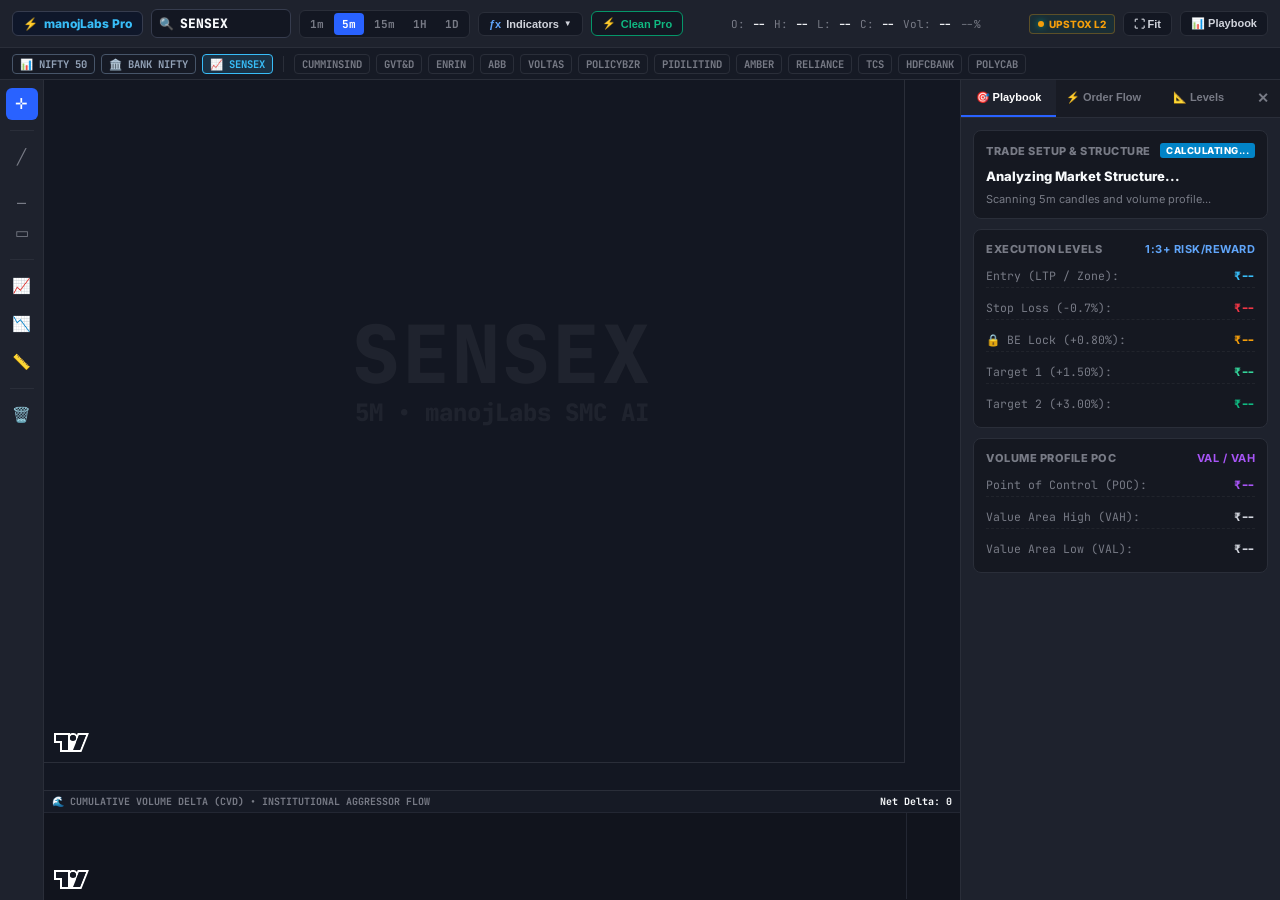
==== commit d4362cf4: "feat(smc): clean genuine demand fresh mode - suppress counter-trend tested traps and internal noise" ====
--- a/chart_studio.html
+++ b/chart_studio.html
@@ -3,6 +3,9 @@
 <head>
   <meta charset="utf-8" />
   <meta name="viewport" content="width=device-width, initial-scale=1.0, maximum-scale=1.0, user-scalable=no" />
+  <meta http-equiv="Cache-Control" content="no-cache, no-store, must-revalidate" />
+  <meta http-equiv="Pragma" content="no-cache" />
+  <meta http-equiv="Expires" content="0" />
   <title>manojLabs | Pro Chart Studio (TradingView & Upstox SMC)</title>
   <link rel="preconnect" href="https://fonts.googleapis.com">
   <link rel="preconnect" href="https://fonts.gstatic.com" crossorigin>
@@ -1461,17 +1464,56 @@
     // ── 5A. Draw Time-Anchored Order Blocks (Demand & Bear OB) ──
     if (_showSMC && _activeSMC.order_blocks && _activeSMC.order_blocks.length) {
       let blocksToDraw = _activeSMC.order_blocks;
+      const isBullTrend = typeof _activeCandles !== "undefined" && _activeCandles.length >= 2 
+        ? (_activeCandles[_activeCandles.length - 1].close >= _activeCandles[0].open) 
+        : true;
+
       if (_cleanProMode) {
-        // In Clean Pro Mode, suppress dead mitigated zones and limit to the 3 closest active unmitigated zones
-        blocksToDraw = blocksToDraw.filter(ob => ob.status === 'Fresh' || ob.status === 'Tested' || !ob.mitigated);
-        const currentPrice = _activeCandles[_activeCandles.length - 1]?.close || 0;
-        if (currentPrice > 0) {
-          blocksToDraw.sort((a, b) => Math.abs(((a.top+a.bottom)/2) - currentPrice) - Math.abs(((b.top+b.bottom)/2) - currentPrice));
-          blocksToDraw = blocksToDraw.slice(0, 3);
+        // In Clean Pro Mode, suppress dead mitigated zones, counter-trend tested traps, and noise
+        let activeObs = blocksToDraw.filter(ob => !ob.mitigated);
+        if (isBullTrend) {
+          activeObs = activeObs.filter(ob => !((ob.type === "BEARISH" || (ob.label || "").includes("BEAR")) && ob.status === "Tested"));
+          const freshDemands = activeObs.filter(ob => (ob.type === "BULLISH" || ob.label === "DEMAND") && ob.status === "Fresh");
+          if (freshDemands.length > 0) {
+            activeObs = activeObs.filter(ob => ob.status === "Fresh");
+          }
+        } else {
+          activeObs = activeObs.filter(ob => !((ob.type === "BULLISH" || ob.label === "DEMAND") && ob.status === "Tested"));
+          const freshBears = activeObs.filter(ob => (ob.type === "BEARISH" || (ob.label || "").includes("BEAR")) && ob.status === "Fresh");
+          if (freshBears.length > 0) {
+            activeObs = activeObs.filter(ob => ob.status === "Fresh");
+          }
         }
-      }
-
-      blocksToDraw.forEach(ob => {
+        blocksToDraw = activeObs.slice(0, 3);
+      }
+
+      const sortedByPrio = [...blocksToDraw].sort((a, b) => {
+        const aIsBull = (a.type || "").toUpperCase() === "BULLISH";
+        const bIsBull = (b.type || "").toUpperCase() === "BULLISH";
+        const aAlign = (aIsBull === isBullTrend) ? 0 : 1;
+        const bAlign = (bIsBull === isBullTrend) ? 0 : 1;
+        if (aAlign !== bAlign) return aAlign - bAlign;
+        const aFresh = a.status === "Fresh" ? 0 : 1;
+        const bFresh = b.status === "Fresh" ? 0 : 1;
+        if (aFresh !== bFresh) return aFresh - bFresh;
+        return (b.time || 0) - (a.time || 0);
+      });
+
+      const resolvedBlocks = [];
+      sortedByPrio.forEach(cand => {
+        const candTop = Math.max(cand.top, cand.bottom);
+        const candBot = Math.min(cand.top, cand.bottom);
+        const collides = resolvedBlocks.some(kept => {
+          const keptTop = Math.max(kept.top, kept.bottom);
+          const keptBot = Math.min(kept.top, kept.bottom);
+          return Math.max(candBot, keptBot) < Math.min(candTop, keptTop);
+        });
+        if (!collides) {
+          resolvedBlocks.push(cand);
+        }
+      });
+
+      resolvedBlocks.forEach(ob => {
         const yTop = _candleSeries.priceToCoordinate(ob.top);
         const yBot = _candleSeries.priceToCoordinate(ob.bottom);
         if (yTop === null || yBot === null) return;
@@ -1485,6 +1527,8 @@
         if (xStart === null) {
           if (visibleRange && ob.time < visibleRange.from) {
             xStart = 0; // Starts offscreen to the left
+          } else if (!visibleRange && _activeCandles.length && ob.time <= _activeCandles[_activeCandles.length - 1].time) {
+            xStart = 0;
           } else {
             return; // Future / offscreen right
           }
@@ -1887,16 +1931,20 @@
     const activeBlocks = (_activeSMC.order_blocks || []).filter(ob => !ob.mitigated);
     const currentPrice = ltp;
 
-    let closestBullOb = null;
-    let closestBearOb = null;
+    // Prioritize Fresh order blocks over tested
+    const freshBullOb = activeBlocks.find(ob => (ob.type === "BULLISH" || ob.label === "DEMAND") && ob.status === "Fresh");
+    const freshBearOb = activeBlocks.find(ob => (ob.type === "BEARISH" || ob.label === "BEAR OB" || ob.label === "SUPPLY") && ob.status === "Fresh");
+
+    let closestBullOb = freshBullOb || null;
+    let closestBearOb = freshBearOb || null;
 
     activeBlocks.forEach(ob => {
       const isBull = (ob.type === "BULLISH" || ob.label === "DEMAND");
-      if (isBull) {
+      if (isBull && !freshBullOb) {
         if (!closestBullOb || Math.abs(((ob.top + ob.bottom) / 2) - currentPrice) < Math.abs(((closestBullOb.top + closestBullOb.bottom) / 2) - currentPrice)) {
           closestBullOb = ob;
         }
-      } else {
+      } else if (!isBull && !freshBearOb) {
         if (!closestBearOb || Math.abs(((ob.top + ob.bottom) / 2) - currentPrice) < Math.abs(((closestBearOb.top + closestBearOb.bottom) / 2) - currentPrice)) {
           closestBearOb = ob;
         }
@@ -1919,9 +1967,9 @@
     }
 
     let obTimeStr = "";
-    if (activeOb && (activeOb.formation_time || activeOb.time)) {
+    if (activeOb && (activeOb.time || activeOb.formation_time)) {
       try {
-        const rawT = activeOb.formation_time || activeOb.time;
+        const rawT = (isObTested && activeOb.tested_time) ? activeOb.tested_time : (activeOb.time || activeOb.formation_time);
         const d = new Date(rawT > 1e11 ? rawT : rawT * 1000);
         if (!isNaN(d.getTime())) {
           obTimeStr = d.toLocaleTimeString("en-IN", { timeZone: "Asia/Kolkata", hour: "2-digit", minute: "2-digit", hour12: true });
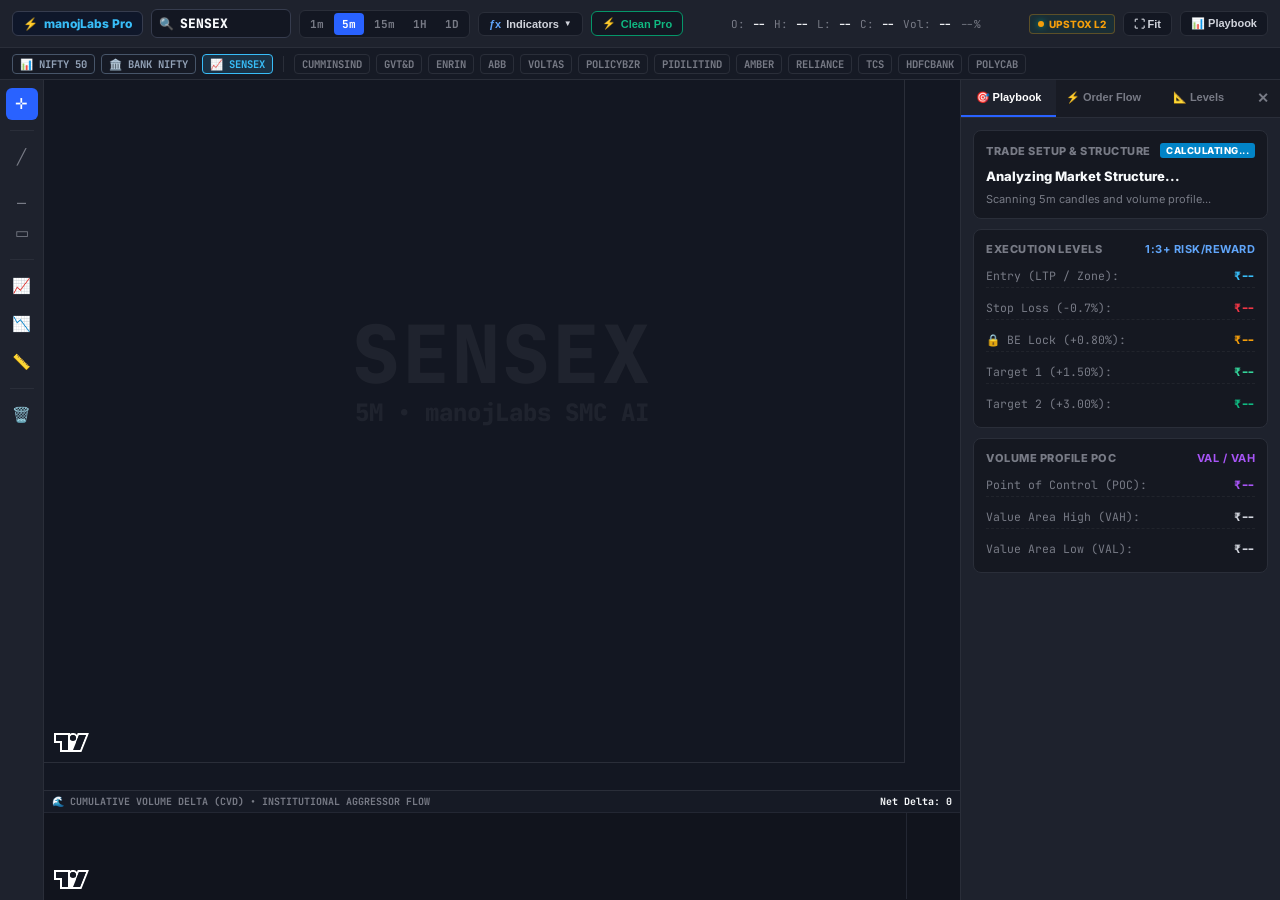
==== commit 53e3eb14: "feat(charts): widen candle spacing, declutter VPOC/BR, add auto trend channels and 90%+ pattern engi" ====
--- a/chart_studio.html
+++ b/chart_studio.html
@@ -876,9 +876,9 @@
         borderColor: "#2a2e39",
         timeVisible: true,
         secondsVisible: false,
-        minBarSpacing: 0.05,
+        minBarSpacing: 4,
         rightOffset: 12,
-        barSpacing: 7,
+        barSpacing: 13,
         fixLeftEdge: false,
         fixRightEdge: false,
         tickMarkFormatter: (time, tickMarkType) => {
